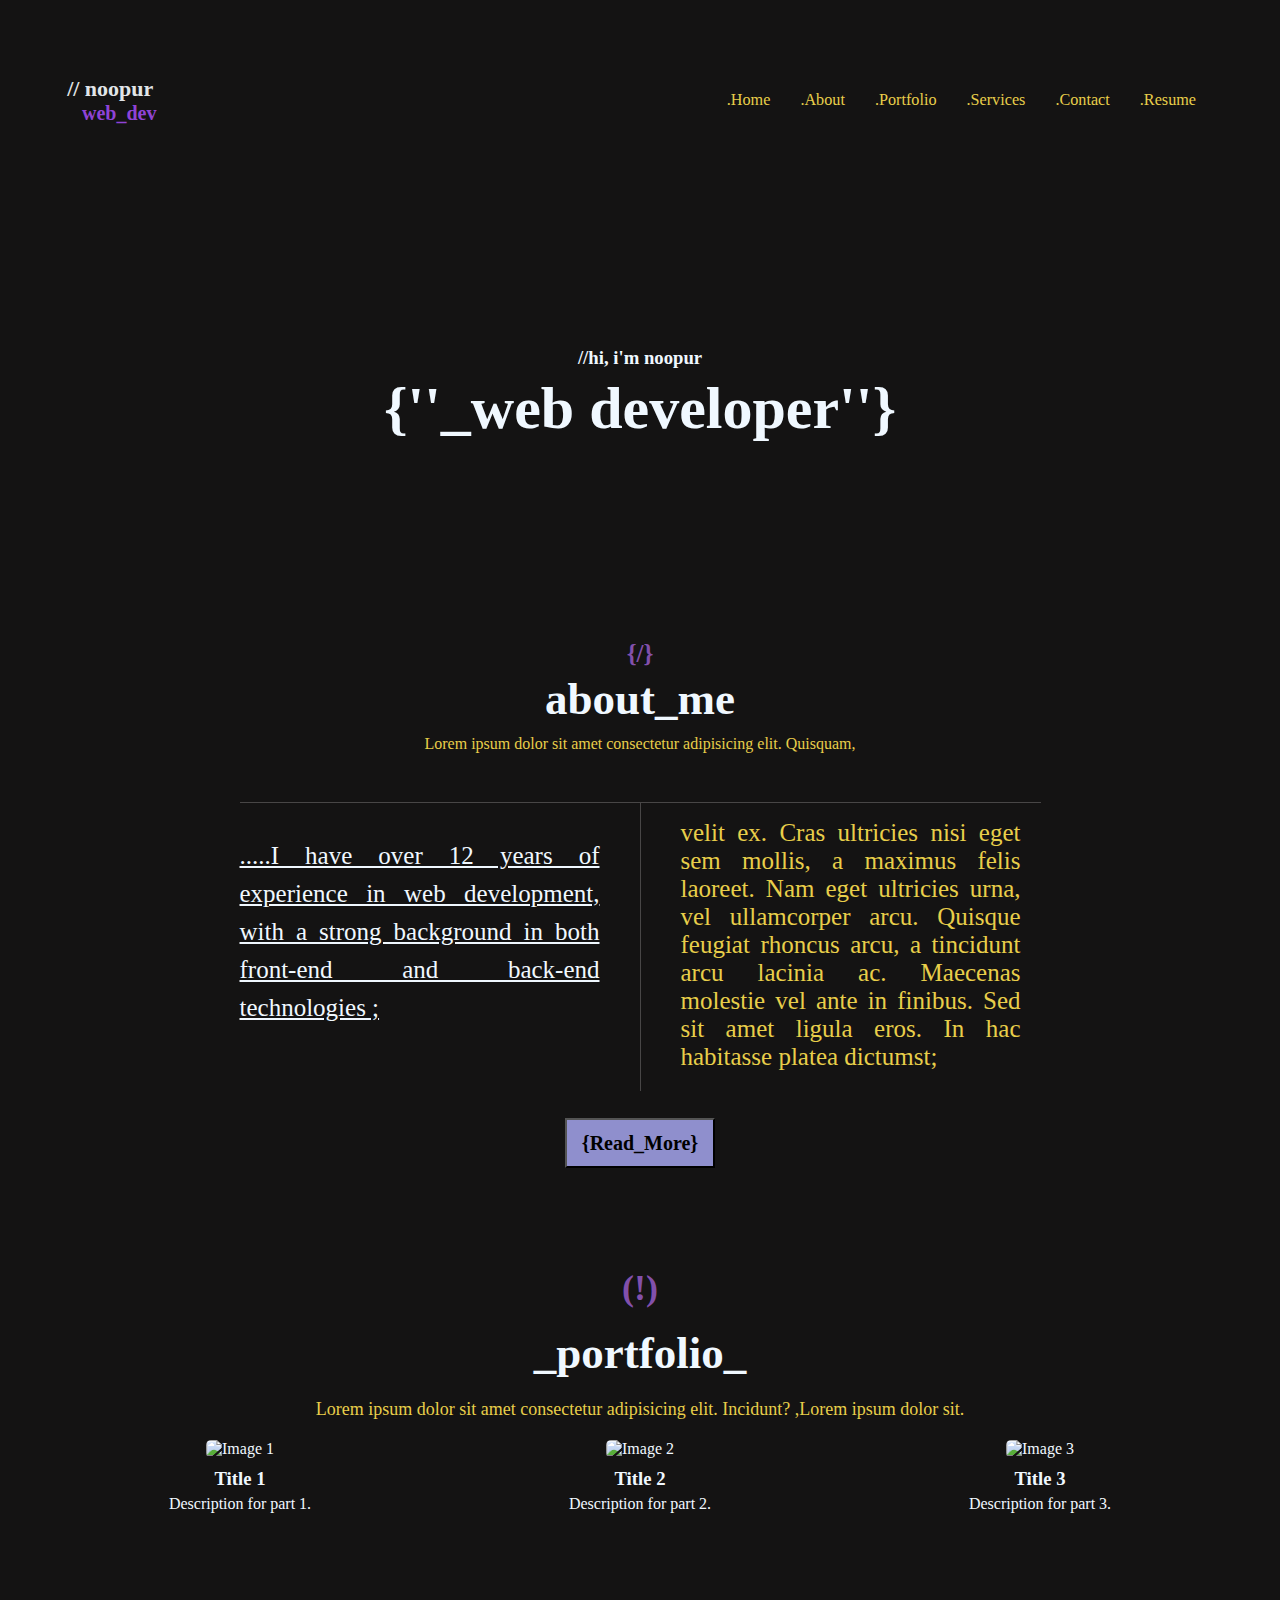
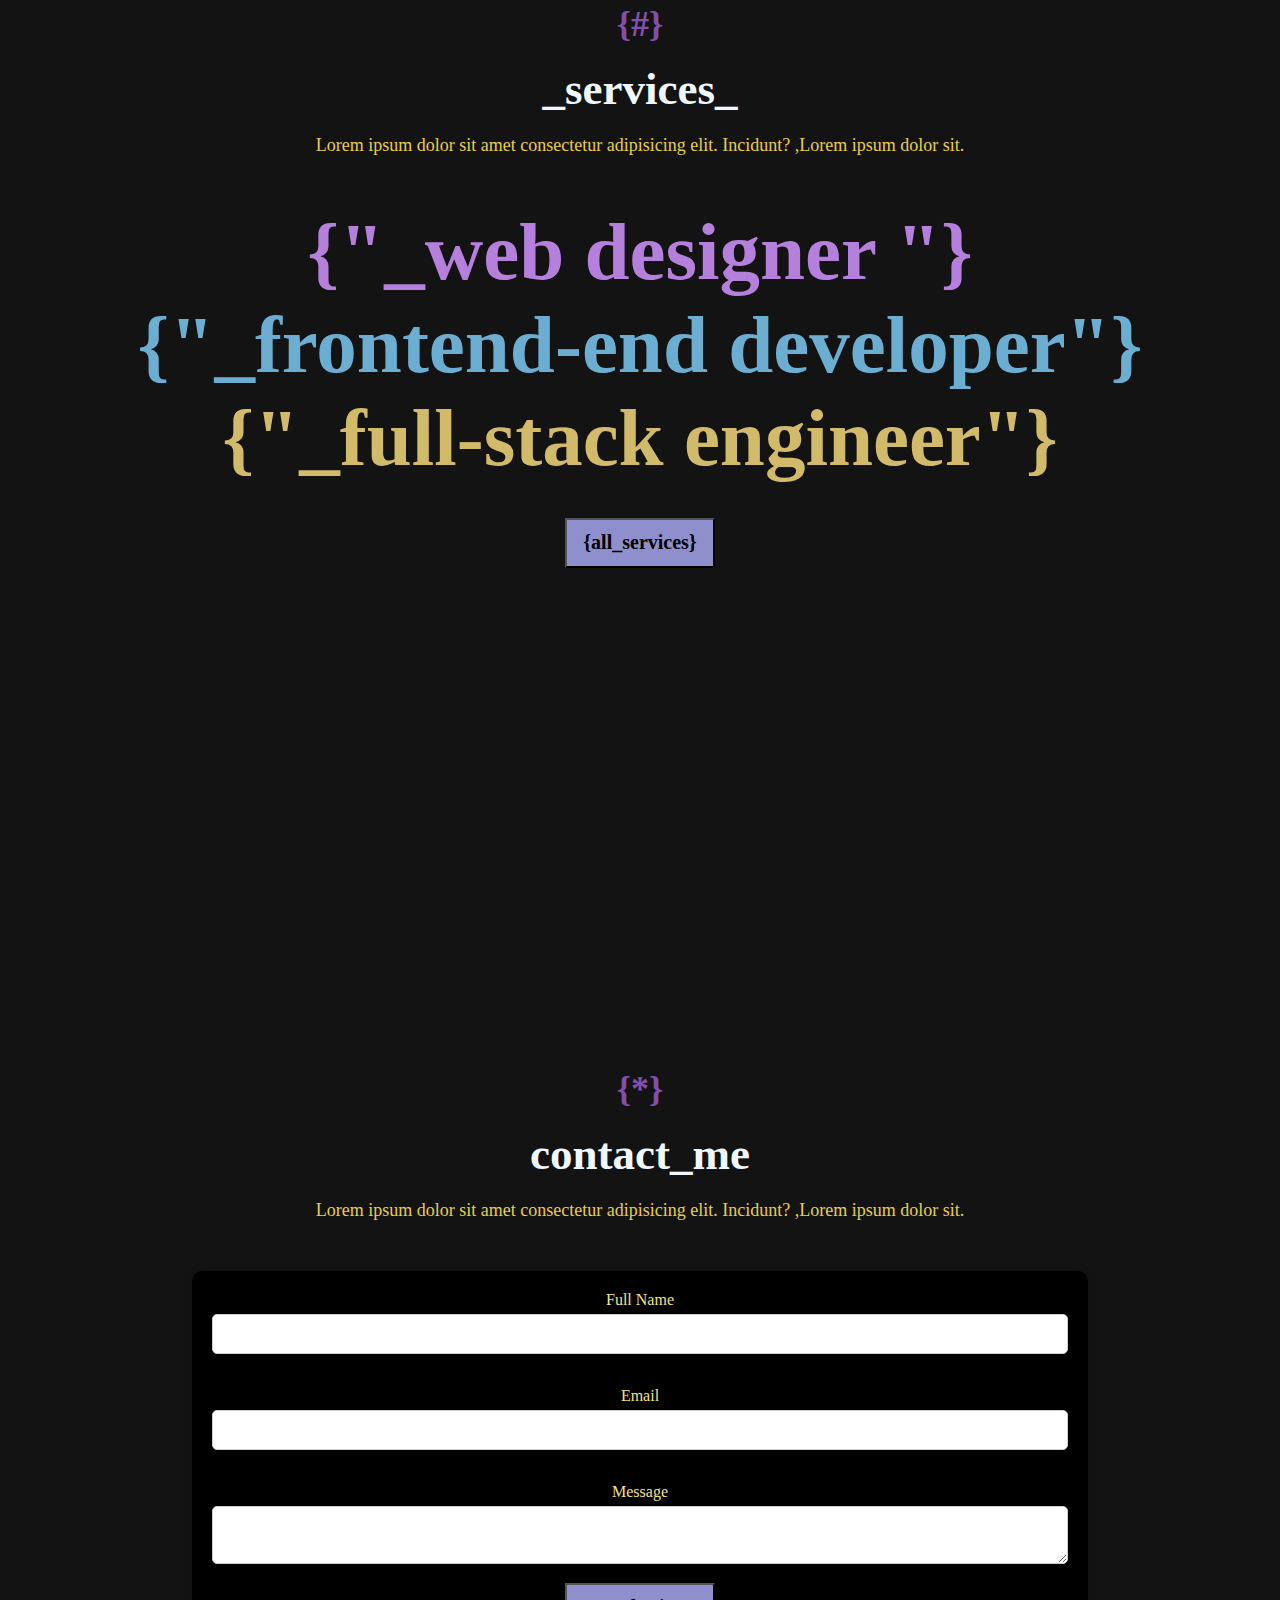
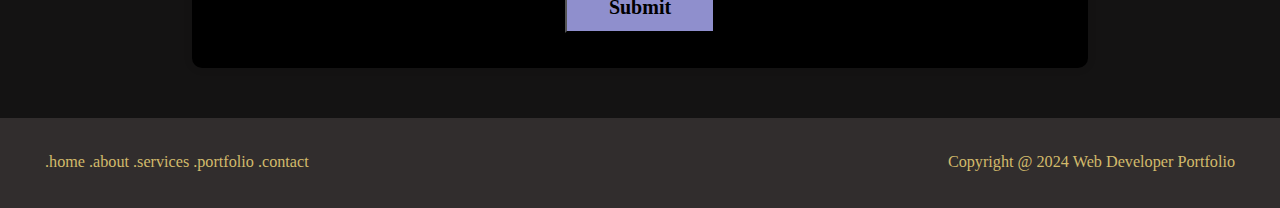
==== index.html @ aefa7e06 "first commit" ====
<!DOCTYPE html>
<html lang="en">
<head>
    <meta charset="UTF-8">
    <meta name="viewport" content="width=device-width, initial-scale=1.0">
    <title>Document</title>
    <link rel="stylesheet" href="style.css">
    <link rel="stylesheet" href="https://cdnjs.cloudflare.com/ajax/libs/font-awesome/6.6.0/css/all.min.css" integrity="sha512-Kc323vGBEqzTmouAECnVceyQqyqdsSiqLQISBL29aUW4U/M7pSPA/gEUZQqv1cwx4OnYxTxve5UMg5GT6L4JJg==" crossorigin="anonymous" referrerpolicy="no-referrer" />
</head>
<body>
    <div id="main">
      <header id="header">
            <nav class="navbar">
                <div class="logo">
                    <h3>
                        <a href="#">// noopur</a>
                    </h3 >
                         <h5 >web_dev</h5>
                </div>
                <ul class="nav-links">
                    <li><a href="#head">.home</a></li>
                    <li><a href="about.html">.about</a></li>
                    <li><a href="portfolio.html">.portfolio</a></li>
                    <li><a href="services.html">.services</a></li>
                    <li><a href="contact.html">.contact</a></li>
                    <li><a href="resume.html">.resume</a></li>
                </ul>
                <div class="hamburger" onclick="toggleMenu()">
                    <i class="fas fa-bars"></i>
                </div>

            </nav>
        </header>


        <section id="head" >
            <div id="heading">
                <h3>//hi, i'm noopur</h3>
                <h1>{''_web developer''}</h1>
           
        
        </section>

        <section id="about">
            <div id="content">
                <h3>{/}</h3>
                <h2>  about_me </h2>
                    <p>Lorem ipsum dolor sit amet consectetur adipisicing elit. Quisquam, </p>
            </div>
        </section>
        
        <section class="para" >
            <div class="acontainer">
                <div class="cont">
                 <div id="rcontent">
                   <p style="font-size: 25px; text-align: justify;">  <u>.....I have over 12 years of experience in  web development, with a strong  background in both front-end and back-end technologies ;</u></p>
     <br> <br>
                 </div>     
                </div>
                <div class="cont" style="border-right: none;">
                 <div class="lcontent">
                   <p style="font-size: 25px; text-align: justify;">  velit ex. Cras ultricies nisi eget sem mollis, a maximus felis laoreet. Nam eget ultricies urna, vel ullamcorper arcu. Quisque feugiat rhoncus arcu, a tincidunt arcu lacinia ac. Maecenas molestie vel ante in finibus. Sed sit amet ligula eros. In hac habitasse platea dictumst;</p>
                 </div>
               </div>
               </div>
               <div id="btn">
                <button><a href="resume.html">{Read_More}</a></button>
               </div>
        </section>


        <section class="portfolio" id="portfolio">
            <div class="pmain">
                <h3>(!)</h3>
                <h2>_portfolio_</h2>
                <p>Lorem ipsum dolor sit amet consectetur adipisicing elit. Incidunt? ,Lorem ipsum dolor sit.</p>
            </div>
        </section>

        <div class="ludo-section">
            <div class="ludo-part">
                <img src="https://images.pexels.com/photos/5710157/pexels-photo-5710157.jpeg?auto=compress&cs=tinysrgb&w=400"alt="Image 1">
                <h3>Title 1 <a href="#"></a><i class="fa-solid fa-arrow-up-right-from-square"></i></h3>
                <p>Description for part 1.</p>
            </div>
            <div class="ludo-part">
                <img src="https://images.pexels.com/photos/5710157/pexels-photo-5710157.jpeg?auto=compress&cs=tinysrgb&w=400" alt="Image 2">
                <h3>Title 2</h3>
                <p>Description for part 2.</p>
            </div>
            <div class="ludo-part">
                <img src="https://images.pexels.com/photos/5710157/pexels-photo-5710157.jpeg?auto=compress&cs=tinysrgb&w=400" alt="Image 3">
                <h3>Title 3</h3>
                <p>Description for part 3.</p>
            </div>
        </div>

        <section class="portfolio" id="services">
            <div class="pmain">
                <h3>{#}</h3>
                <h2>_services_</h2>
                <p>Lorem ipsum dolor sit amet consectetur adipisicing elit. Incidunt? ,Lorem ipsum dolor sit.</p>
            </div>
        </section>

        <section class="tag">
            <h1 class="one">   {"_web designer "} </h1>
            <h1 class="two">{"_frontend-end developer"}</h1>
            <h1 class="third">{"_full-stack engineer"}</h1>
            <div id="btn">
                <button><a href="services.html">{all_services}</a></button>
               </div>
        </section>

        <section class="images">
           
        </section>
        
        <section class="portfolio">
            <div class="pmain">
                <h3>{*}</h3>
                <h2>contact_me</h2>
                <p>Lorem ipsum dolor sit amet consectetur adipisicing elit. Incidunt? ,Lorem ipsum dolor sit.</p>
            </div>
        </section>

        <section class="contactme" id="contact">
        <form action="">
            <div class="form-group">
            <label for="name">Full Name</label>
            <input type="text" name="name" id="name" required>
            </div>
            <br>

            <div class="form-group">
            <label for="name">Email</label>
            <input type="text" name="name" id="name" required>
            </div>
            <br>
            <div class="form-group">
            <label for="name">Message</label>
            <textarea name="Message" id="Message" required></textarea>
            </div>

            <div class="form-group">
                <button type="submit"> Submit</button>
            </div>

        </form>
        </section>

<footer class="footer">
   <div class="link"> 
    <a href="index.html">.home</a>
    <a href="index.html">.about</a>
    <a href="index.html">.services</a>
    <a href="index.html">.portfolio</a>
    <a href="index.html">.contact</a>

</div>
      
    <div class="social">
    <a href="#"><i class="fa-brands fa-instagram"></i></a>
    <a href="#"><i class="fa-brands fa-twitter"></i></a>
    <a href="#"><i class="fa-brands fa-facebook"></i></a>
    </div>

    <p>Copyright @ 2024 Web Developer Portfolio</p>
</footer>
    </div>
    <script>
        function toggleMenu() {
            const menu = document.querySelector('.nav-links');
            menu.classList.toggle('active');
        }
    </script>
</body>
</html>
---- style.css ----
@import url('https://fonts.googleapis.com/css2?family=Baskervville+SC&family=Bodoni+Moda+SC:ital,opsz,wght@0,6..96,400..900;1,6..96,400..900&display=swap');

*{
    padding: 0;
    margin: 0;
    box-sizing: border-box;
    font-family: 'Times New Roman', Times, serif;
    text-align: center;
}
html, body{
    scroll-behavior: smooth;
    width: 100%;
    height: 100vh;
    background-color: #141313;
    color: aliceblue;
}



#main{
width: 100%;
height: 100vh;
}

#header{
    width: 100%;
    height: 90px;
    background-color: #141313;
    display: flex;
    align-items: center;
    justify-content: center;
    padding-top: 100px;
}

.navbar{
    display: flex;
    align-items: center;
    justify-content: space-between;
    width: 90%;
}

.logo h3{
    margin: 0;
}

.logo h3 a{
    font-size :22px;
    text-decoration: none;
    color: rgb(225, 229, 232);
}

.logo h5{
    font-size :20px;
    margin-left: 2vh;
    color: rgb(143, 67, 214);
}




.navbar ul {
    display: flex;  
    list-style-type: none;
}

.navbar ul li a{
    color: rgb(232, 206, 74);
    text-decoration: none;
    font-size: 1.8vh;
    font-weight: 500;
    text-transform: capitalize;
    padding:0 10px  ;
    position: relative;
    gap: 40px;
    margin-right: 10px ;
    cursor: pointer;
}

.navbar ul li a:hover{
    color: rgb(198, 171, 222);
}

.navbar ul li a::after{
    content: ' ';
    position: absolute;
    background-color: rgb(222, 183, 244);
    left: 0;
    width: 0;
    height: 1px;
    bottom: -10px ;
    transition: .3s;
}

.navbar ul li a:hover::after{
    width: 100%;
}

.hamburger {
    display: none;
    cursor: pointer;
}

.hamburger i {
    color: rgb(232, 206, 74);
    font-size: 25px;
}

@media (max-width:768px) {
    
    .nav-links {
        display: flex;
        justify-content: center; 
        flex-direction: column;
        width: 100%;
    }

    .nav-links.active {
        display: flex;
        position: absolute;
        top: 20%;
        /* transform: translateY(50%); */
    }

    .nav-links li {
        margin-right: 0;
        width: 100%;
        text-align: center;
    }

    .nav-links li a {
        padding: 10px 0;
        font-size: 2vh;
    }

    .hamburger {
        display: block;
    }

   
}
 



#head{
    display: flex;
    justify-content: center;
    align-items: center;
    margin-top: 10vh;
    width: 100%;
    height: 400px;
    text-align: center;
    background-size: cover;
    background-position: center center;
    background-attachment: fixed;
    background-image: url(https://images.pexels.com/photos/247791/pexels-photo-247791.png?auto=compress&cs=tinysrgb&w=400);
}



#heading h1{
 
    font-size: 60px;
    font-weight: 800;

}

@media (max-width:1024px) {
    #head h1{
        text-align: center;
        font-size: 40px;
    }
}



#about #content{
    padding: 40px;
    text-align: center;
}

#content h2{
    font-size: 45px;
    font-weight: 800;
}
#content h3{
    font-size: 25px;
    color: rgb(130, 80, 171);
}
#content p{
    font-size: 16px;
    margin-top: 10px;
     color: rgb(232, 206, 74);
     text-align: center;
}


@media (max-width:768px) {
    
#content h2{
    margin-top: 10px;
    font-size: 30px;
}
#content h3{
    font-size: 20px;
    color: rgb(130, 80, 171);
}
#content p{
    font-size: 16px;
    margin-top: 10px;
     color: rgb(232, 206, 74);
     text-align: center;
}
}

.para{
    color: aliceblue;
    width: 100%;
    padding: 1vh 10vh;
}

.acontainer{
    display: flex;
    justify-content: center;
    font-size: 18px;
    margin-left: 100px;
    margin-right: 100px;
}
.cont{
    display: flex;
    align-items: center;
    min-height: 200px;
    border-top: 1px solid rgb(72, 70, 70);
    border-right: 1px solid rgb(72, 70, 70);
   padding-bottom: 20px;
}

.acontainer #rcontent {
    min-height: 200px;
    padding-top: 30px;
    padding-right: 40px;
    max-width: 400px;
    /* border-right: 1px solid rgb(72, 70, 70); */
}

.acontainer #rcontent p{
    font-family: "Bodoni Moda SC", serif;
    font-weight: 400;
    font-style: normal;
}

.acontainer .lcontent{
    padding-left: 40px;
    padding-right: 20px;
    padding-top: 16px;
    max-width: 400px;

}

.acontainer .lcontent p{
   font-size: 14px;
   color: rgb(232, 206, 74);
}

button{
    width: 150px;
    height: 50px;
    background-color: rgb(143, 143, 205);
    color: #000;
    font-size: 20px;
    font-weight: 800;
}
 
#btn{
    margin-top: 3vh;
     text-align: center;
}

button a{
    text-decoration: none;
color: #000;}


@media (max-width:1024px) {
    .para{
        color: aliceblue;
        width: 100%;
        padding: 0%;
    }

    .acontainer{
        display: inline-block;
}
.cont{
    padding-bottom: 0%;
    border-top: none;
    min-height:0%;
    border-right: none;
}
.acontainer #rcontent{
    padding: 0%;
    border-right: none;
    min-height:0%;
    align-items: center;
}
 
.acontainer #rcontent p{
    font-family: "Bodoni Moda SC", serif;
    font-weight: 400;
    font-style: normal;
    font-size: 10px;
}



.acontainer .lcontent{
padding: 0%;
}
}

.portfolio{
    width:100% ;
}

.pmain{
    margin-top: 10vh;
    text-align: center;
}


.pmain h3{
    font-size: 4vh;
    color: rgb(130, 80, 171);
}

.pmain h2{
    margin-top:2vh;
    font-size:45px;
    font-weight: 800;
}

.pmain p{
    font-size: 2vh;
    margin: 20px 0;
     color: rgb(232, 206, 74);
     text-align: center;
}

.para a{
    text-decoration: none;
    color: #000;
}

.item{
    display: grid;
    grid-template-columns:500px 500px 500px  ;
    grid-gap: 1vh;
    padding: 50px;
    width: 25%;
    height: 30vh;
    text-align: center;
}

.elem{
    margin-top: 8vh;
    margin-left: 10vh;
}

.elem img{
    width: 400px;
    height: 300px;

}

.elem h3{
    margin-top: 20px;
}
.elem p{
    margin-top: 10px;
    color: rgb(232, 206, 74);
}

.ludo-section {
    display: grid;
    grid-template-columns: repeat(3, 1fr);
    gap: 10px;
    width: 100%;
    margin-top: 20px;
    padding: 0 5vh;
}

.ludo-part {
    display: flex;
    flex-direction: column;
    /* justify-content: center; */
    align-items: center;
    /* border: 1px solid #ccc; */
    border-radius: 5px;
    text-align: center;


}

.ludo-part img {
    max-width: 100%;
    border-radius: 5px;
}



h3 {
    margin: 10px 0 5px;
}
 i:hover {
  color: blue;
}

p {
    margin: 0;
}

@media (max-width: 540px) {
    .ludo-section {
        grid-template-columns: 1fr;
    }
}

.tag{
    font-size: 4.5vh;
    text-align: center;
    margin-top: 50px;
}

.tag .one{
    margin-top: 10px;
    color: rgb(180, 128, 220);
}

.tag .two{
    color: rgb(107, 174, 210);
}


.tag .third{
    color: rgb(210, 186, 107);
}


.images{
    margin-top: 50px;
    padding: 20vh;
    width: 100%;
    height: 15vh;
    text-align: center;
    background-size: cover;
    background-position: center center;
    background-attachment: fixed;
    background-image: url(https://images.pexels.com/photos/3183197/pexels-photo-3183197.jpeg?auto=compress&cs=tinysrgb&w=600);
}

.contactme {
    max-width: 70vw;
    margin: 50px auto;
    padding: 20px;
    background-color: #000000;
    border-radius: 10px;
    box-shadow: 0 0 10px rgba(0, 0, 0, 0.1);
}

.form-group {
    margin-bottom: 15px;
}

.form-group label {
    display: block;
    margin-bottom: 5px;
    color: #f3e08a;
}

.form-group input,
.form-group textarea {
    width: 100%;
    padding: 10px;
    border: 1px solid #ccc;
    border-radius: 5px;
    font-size: 16px;
    color: #333;
}

.footer{
    width: 100%;
    height: 10vh;
    background-color: #312d2d;
    display: flex;
    justify-content: space-between;
    align-items: center;
    padding: 0 5vh;
    gap: 30px;
}

.footer .link a{
    font-size: 1.8vh;
    text-decoration: none;
    color: rgb(210, 186, 107);
}
.social {
    display: flex;
    font-size: 25px;
    gap: 20px;
}
  

.social a{
    text-decoration: none;
    color: rgb(164, 121, 223);
   
}

.footer p{
    font-size: 1.8vh;
    color: rgb(210, 186, 107);
}


#main-heading{
    width: 100%;  
}


#main-heading h2{
    margin-top: 10vh;
    text-align: center;
    font-size: 6vh;
}

#main-heading h3{
    font-size: 3vh;
    text-align: center;
    padding: 2vw 10vw;
    padding-left: 28vw;
    padding-right: 28vw;
    width: 100%;
    color: rgb(210, 186, 107);
}

#main-heading p{
    font-size: 1.7vh;
    text-align: center;
    padding: 0 10vw;
    padding-left: 30vw;
    padding-right: 30vw;
}

#headabout{
    padding: 20vh;
    margin-top: 10vh;
    width: 100%;
    text-align: center;
    background-size: cover;
    background-position: center center;
    background-attachment: fixed;;
    background-image: url(https://images.pexels.com/photos/4348401/pexels-photo-4348401.jpeg?auto=compress&cs=tinysrgb&w=600);
}


.contentabout{
  width: 100%;
}



.containleft{
    margin-top: 70px;
}

.containleft h3{
    color: rgb(160, 103, 236);
    font-size: 2.5vh;
}

.containleft h4{
    margin-top: 20px;
    font-size: 2vh;
}

.containleft p{
    margin-top: 20px;
    font-size: 1.8vh;
}

.aboutcontainer h2{
    font-size: 8vw;
    text-align: center;
    padding: 5vw 5vw;
}
.containabout{
    display: flex;
    justify-content:center;
    gap: 10vw;
    border-top: 1px solid rgb(62, 62, 62);
    margin-top: 20px;
}
#aboutleft{
    margin-top: 50px;
}


/* contain right */

#aboutright{
    margin-top: 50px;
}

.containright{
    margin-top: 70px;   
}

.containright h3{
    color: rgb(160, 103, 236);
    font-size: 2.5vh;
    }
    
    .containright h4{
        margin-top: 20px;
        font-size: 2vh;
    }
    
    .containright p{
        margin-top: 20px;
        font-size: 1.8vh;
    }
    
.headaboutimg{
    margin-top: 70px;
    text-align: center;
    padding: 20vh;
    background-size:cover;
    background-position: center;
    background-attachment: fixed;
    background-image: url(https://images.unsplash.com/photo-1499673610122-01c7122c5dcb?w=500&auto=format&fit=crop&q=60&ixlib=rb-4.0.3&ixid=M3wxMjA3fDB8MHxzZWFyY2h8MTR8fGNvZGluZ3xlbnwwfHwwfHx8MA%3D%3D);
}





/* services */

.main_service{
    width: 100%;
}

.main_service h2{
    font-size: 8vh;
    text-align: center;
    margin-top: 8vw;

}

.main_service p{
padding: 0 15vw;
    margin-top: 3vw ;
    text-align: center;
    font-size: 1.5vw;
    color: rgb(210, 186, 107);

}

 
.servicedata{
    display: grid;
    grid-template-columns: repeat(3,1fr);
    padding: 2vw 10vw;
    text-align: center;
    gap: 20px;
    border-top: 1px solid rgb(66, 64, 64); 
}

#service_data{
    margin-top: 50px;
}

.servicedata h2{
    padding-top: 30px;
    font-size: 4vh;
}

.servicedata h3{
    color: #d283fc;
    padding-bottom: 60px;
    font-size: 2vh;
    margin-top: 50px;
    }

.servicedata p{
    display: flex;
    align-items: center;
    font-size: 1.5vh;
    max-width: 40vh;
    color: rgb(210, 186, 107);

}

#resume{
    text-align: center;
}

 .r-content h2{
    margin-top: 10vh;
 font-size: 8vh;
}

.r-content p{
    font-size: 1.8vh;
    padding:0 30%;
    margin-top: 20px;
}

.crousal{
    margin-top: 50px;
}


/* Slideshow container */
.slideshow-container {
  max-width:2000px;
  position: relative;
  margin: auto;
}
 

.mySlides {
  display: none; 
}



/* Next & previous buttons */
.prev, .next {
  cursor: pointer;
  position: absolute;
  top: 50%;
  width: auto;
  margin-top: -22px;
  margin-left: 20px;
  padding: 20px;
  color: white;
  font-weight: bold;
  font-size: 18px;
  transition: 0.6s ease;
  border-radius: 0 3px 3px 0;
  user-select: none;
}

/* Position the "next button" to the right */
.next {
    margin-right: 20px;
    right: 0;
    border-radius: 3px 0 0 3px;
}

/* On hover, add a black background color with a little bit see-through */
.prev:hover, .next:hover {
  background-color: rgba(0,0,0,0.8);
}

/* Caption text */
.text {
  color: #f2f2f2;
  font-size: 15px;
  padding: 8px 12px;
  position: absolute;
  bottom: 8px;
  width: 100%;
  text-align: center;
}

/* Number text (1/3 etc) */
.numbertext {
    display: flex;
  color: #f2f2f2;
  font-size: 12px;
  padding: 8px 12px;
  position: absolute;
  top: 0;
}

/* The dots/bullets/indicators */
.dot {
  cursor: pointer;
  height: 15px;
  width: 15px;
  margin: 0 2px;
  background-color: #bbb;
  border-radius: 50%;
  display: inline-block;
  transition: background-color 0.6s ease;
}

.active, .dot:hover {
  background-color: #717171;
}

/* Fading animation */
.fade {
  animation-name: fade;
  animation-duration: 1.5s;
}

@keyframes fade {
  from {opacity: .4}
  to {opacity: 1}
}

#resume-experience{
    margin-top: 4vh;
    text-align: center;
}

.r-experience h2{
    font-size: 8vh;
}

.r-experience  p{
    padding:0 30%;
    margin-top: 30px;
    font-size: 1.8vh;
}






.r_experiencecontent{
border-top: 1px solid rgb(64, 62, 62);
  margin-top: 50px;
  padding: 0 5vw;
}
 .eresume_group{
  display: flex;
  grid-template-columns: repeat(3, 1fr);
 }
 .r-box{
    display: flex;
    align-items: center;
 }

 .e-group{
  border-right: 1px solid  rgb(64, 62, 62);
  padding: 50px;
 }

 .rbig h3{
    margin-right: 100px;
    font-size: 7vh;
    color: rgb(94, 41, 185);
 }

 .rsmall {
 padding: 5vh;
 }

 .rsmall h4{
    font-size: 2vh;
 }

 .rsmall p{
    color: rgb(199, 201, 106);
    margin-top: 10px;
    max-width: 1000px;
    font-size: 1.5vh;
 }








 .r_skills{
padding: 2vw 10vw;
 }


 .sresume{
    display: flex;
     justify-content: space-between;
    border-top: 1px solid rgb(64, 62, 62) ;
    border-bottom: 1px solid rgb(64, 62, 62) ;
    padding: 50px
 }

 .leftskills h3{
    color: rgb(94, 41, 185);
   font-size: 3vh;
 }

 .leftskills h4{
    margin-top: 20px;
    font-size: 2.5vh;
 }

 .leftskills p{
    margin-top: 20px;
    font-size: 2vh;
    color: rgb(199, 201, 106);
 }

 .rightskills  h3{
    color: rgb(94, 41, 185);
    font-size: 3vh;
  }
 
  .rightskills h4{
    margin-top: 20px;
     font-size: 2.5vh;
  }
 
  .rightskills  p{
    margin-top: 20px;
     font-size: 2vh;
     color: rgb(199, 201, 106);
  }


  .pheader {
    text-align: center;
    margin-top: 10vh;
    
  }

  .pheader h2{
    font-size: 8vh;
    color: #8142ca;
  }
  .pheader p{
    margin-top: 3vh;
    padding: 0 30%;
    color: rgb(199, 201, 106);
    font-size: 1.8vh;
  }

.pl-img{
    margin-top: 5vw;
    display: flex;
    justify-content: space-evenly;
    padding: 3vh 5vw;
    opacity: .80;


}

.pimages img{
    width: 600px;
height: 400px;
}

.p_main p{
    text-align: center;

}

.pimages p{
    color: rgb(241, 225, 76);
    font-size: 1.5vw;
    margin-top:10px ;
}

#pbtn{

    margin-top: 1vw;
}

#pbtn a {
text-decoration: none;
font-size:1.2vw;
background-color: rgb(137, 137, 200);
color: #000;
padding:  0 10px ;
}
#pbtn a i:hover{
color: #f7f7f8;
}
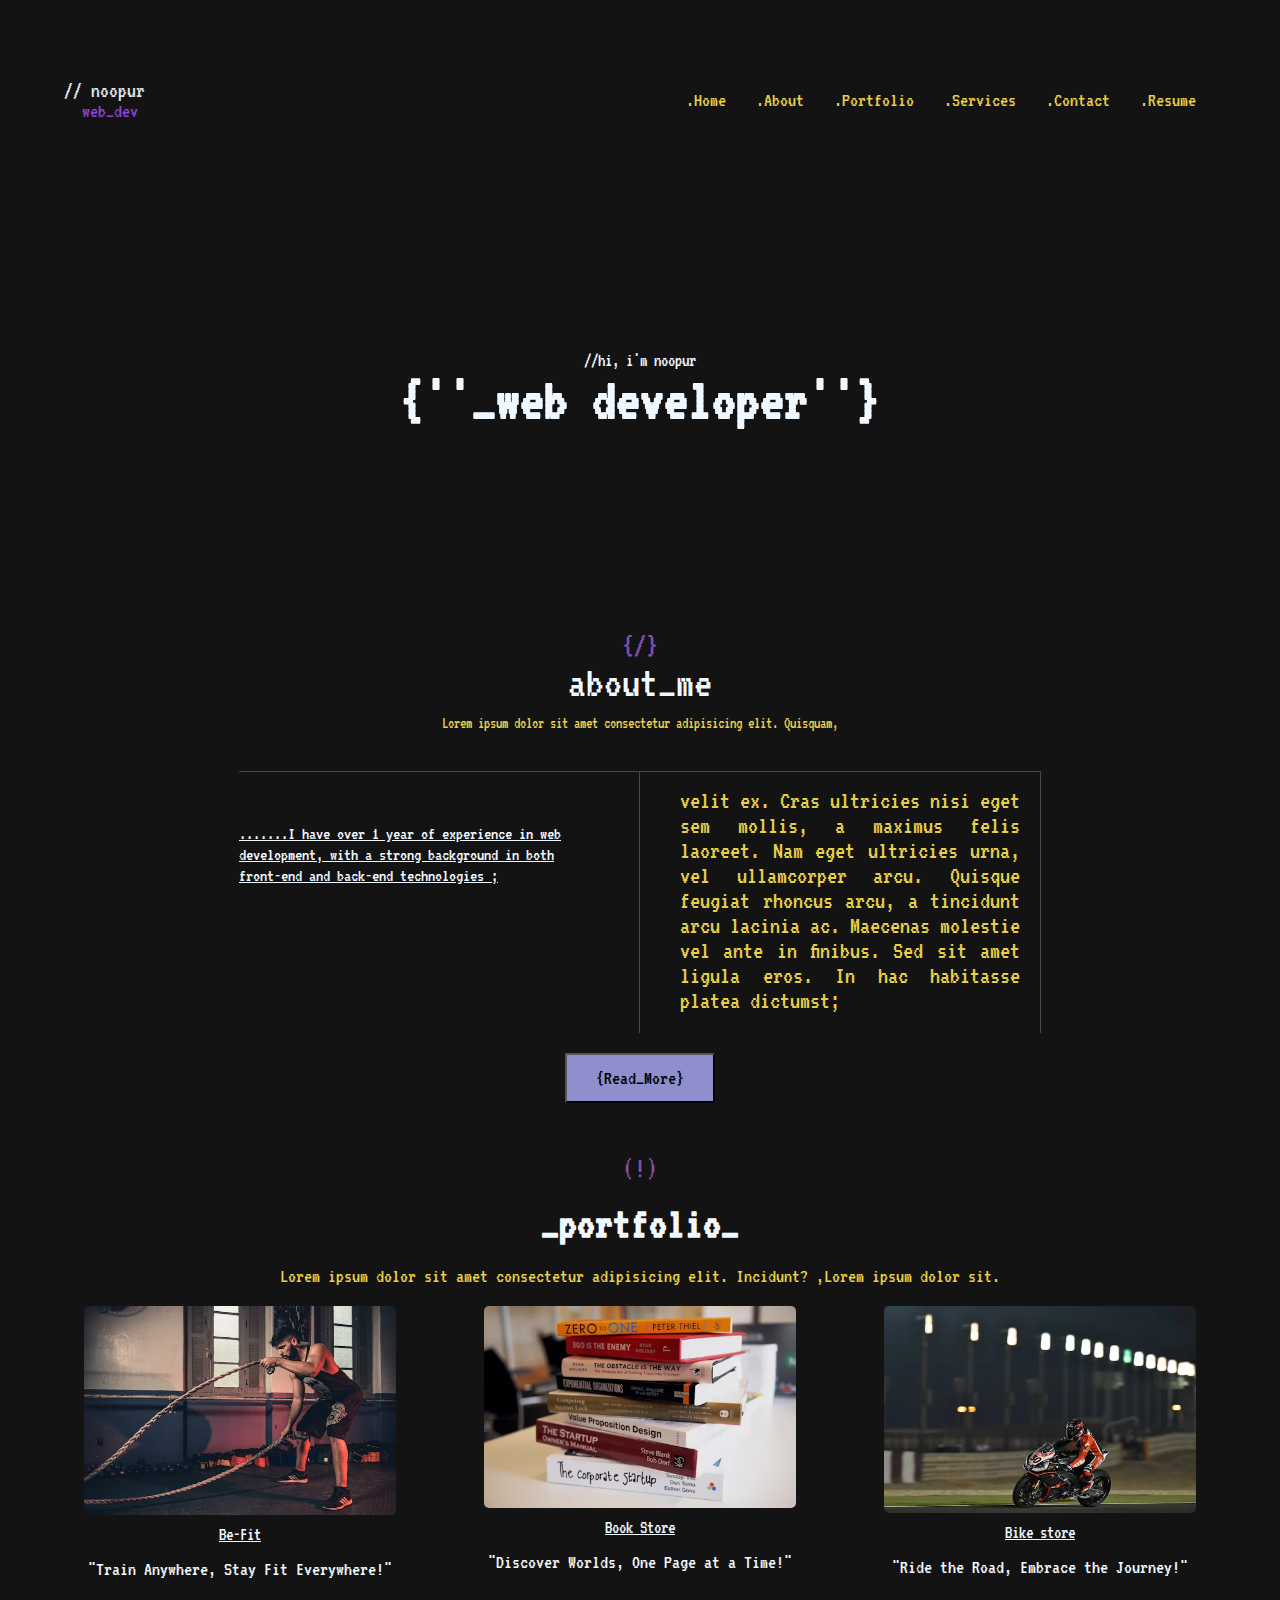
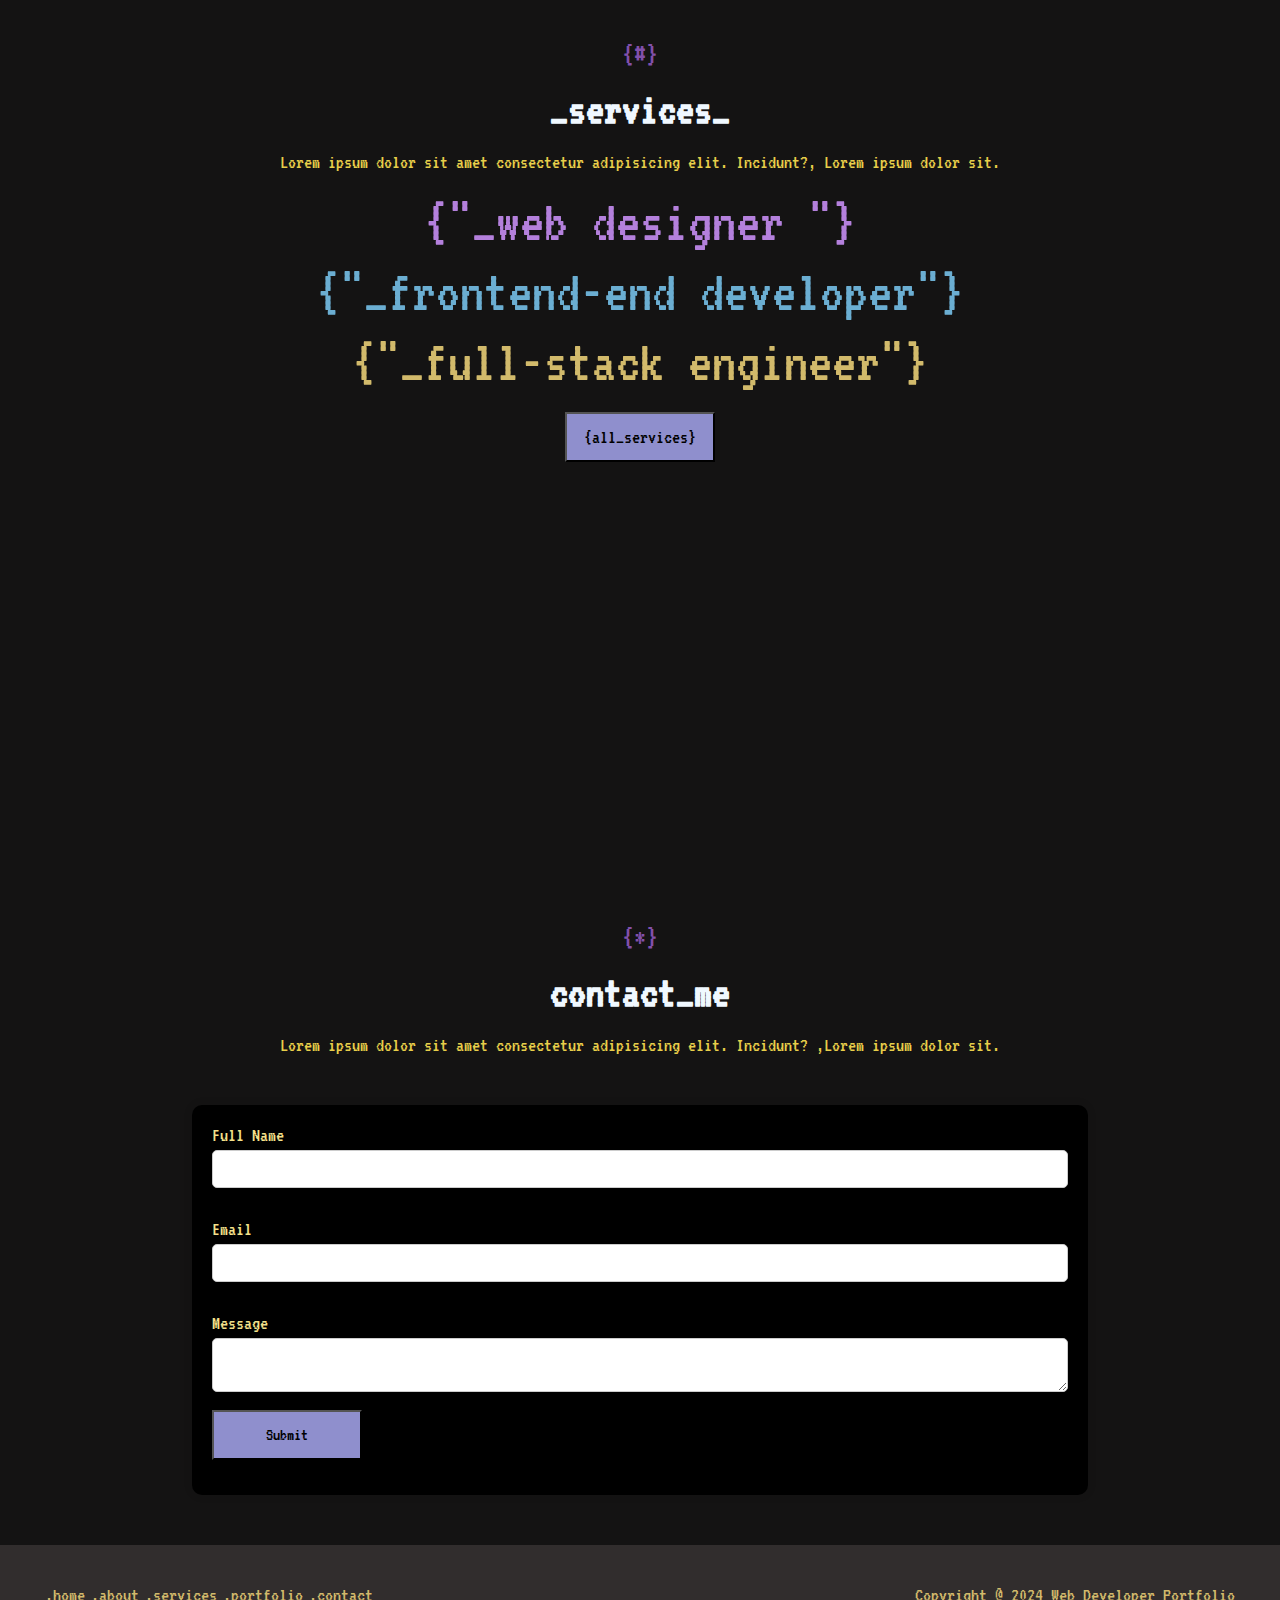
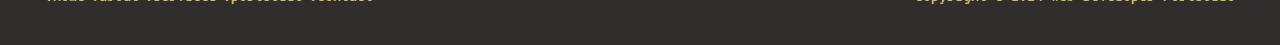
==== commit b8c7b8c7: "updation" ====
--- a/index.html
+++ b/index.html
@@ -3,7 +3,7 @@
 <head>
     <meta charset="UTF-8">
     <meta name="viewport" content="width=device-width, initial-scale=1.0">
-    <title>Document</title>
+    <title>Portfolio</title>
     <link rel="stylesheet" href="style.css">
     <link rel="stylesheet" href="https://cdnjs.cloudflare.com/ajax/libs/font-awesome/6.6.0/css/all.min.css" integrity="sha512-Kc323vGBEqzTmouAECnVceyQqyqdsSiqLQISBL29aUW4U/M7pSPA/gEUZQqv1cwx4OnYxTxve5UMg5GT6L4JJg==" crossorigin="anonymous" referrerpolicy="no-referrer" />
 </head>
@@ -18,20 +18,19 @@
                          <h5 >web_dev</h5>
                 </div>
                 <ul class="nav-links">
-                    <li><a href="#head">.home</a></li>
+                    <li><a href="index.html">.home</a></li>
                     <li><a href="about.html">.about</a></li>
                     <li><a href="portfolio.html">.portfolio</a></li>
                     <li><a href="services.html">.services</a></li>
                     <li><a href="contact.html">.contact</a></li>
                     <li><a href="resume.html">.resume</a></li>
                 </ul>
-                <div class="hamburger" onclick="toggleMenu()">
-                    <i class="fas fa-bars"></i>
-                </div>
-
+         <div>
+            <i class="fas fa-bars" id="menu-icon"></i>
+            <i class="fa-solid fa-x" id="close-icon"></i>
+         </div>
             </nav>
         </header>
-
 
         <section id="head" >
             <div id="heading">
@@ -53,13 +52,13 @@
             <div class="acontainer">
                 <div class="cont">
                  <div id="rcontent">
-                   <p style="font-size: 25px; text-align: justify;">  <u>.....I have over 12 years of experience in  web development, with a strong  background in both front-end and back-end technologies ;</u></p>
+                   <p>  <u>.......I have over 1 year of experience in  web development, with a strong  background in both front-end and back-end technologies ;</u></p>
      <br> <br>
                  </div>     
                 </div>
-                <div class="cont" style="border-right: none;">
+                <div class="cont">
                  <div class="lcontent">
-                   <p style="font-size: 25px; text-align: justify;">  velit ex. Cras ultricies nisi eget sem mollis, a maximus felis laoreet. Nam eget ultricies urna, vel ullamcorper arcu. Quisque feugiat rhoncus arcu, a tincidunt arcu lacinia ac. Maecenas molestie vel ante in finibus. Sed sit amet ligula eros. In hac habitasse platea dictumst;</p>
+                   <p>  velit ex. Cras ultricies nisi eget sem mollis, a maximus felis laoreet. Nam eget ultricies urna, vel ullamcorper arcu. Quisque feugiat rhoncus arcu, a tincidunt arcu lacinia ac. Maecenas molestie vel ante in finibus. Sed sit amet ligula eros. In hac habitasse platea dictumst;</p>
                  </div>
                </div>
                </div>
@@ -79,19 +78,19 @@
 
         <div class="ludo-section">
             <div class="ludo-part">
-                <img src="https://images.pexels.com/photos/5710157/pexels-photo-5710157.jpeg?auto=compress&cs=tinysrgb&w=400"alt="Image 1">
-                <h3>Title 1 <a href="#"></a><i class="fa-solid fa-arrow-up-right-from-square"></i></h3>
-                <p>Description for part 1.</p>
+                <img src="/img/be-fit website.jpeg"alt="Image 1">
+                <a href="https://be-fit-main-two.vercel.app/" style="color: aliceblue;">  <h3>Be-Fit <i class="fa-solid fa-arrow-up-right-from-square"></i></h3></a>
+                <p>"Train Anywhere, Stay Fit Everywhere!"</p>
             </div>
             <div class="ludo-part">
-                <img src="https://images.pexels.com/photos/5710157/pexels-photo-5710157.jpeg?auto=compress&cs=tinysrgb&w=400" alt="Image 2">
-                <h3>Title 2</h3>
-                <p>Description for part 2.</p>
+                <img src="/img/book website.jpeg" alt="Image 2">
+                <a href="#" style="color: aliceblue;">  <h3>Book Store <i class="fa-solid fa-arrow-up-right-from-square"></i></h3></a>
+                <p> "Discover Worlds, One Page at a Time!"</p>
             </div>
             <div class="ludo-part">
-                <img src="https://images.pexels.com/photos/5710157/pexels-photo-5710157.jpeg?auto=compress&cs=tinysrgb&w=400" alt="Image 3">
-                <h3>Title 3</h3>
-                <p>Description for part 3.</p>
+                <img src="/img/bike website.webp" alt="Image 3">
+                <a href="#" style="color: aliceblue;">  <h3>Bike store <i class="fa-solid fa-arrow-up-right-from-square"></i></h3></a>
+                <p>"Ride the Road, Embrace the Journey!"</p>
             </div>
         </div>
 
@@ -99,7 +98,7 @@
             <div class="pmain">
                 <h3>{#}</h3>
                 <h2>_services_</h2>
-                <p>Lorem ipsum dolor sit amet consectetur adipisicing elit. Incidunt? ,Lorem ipsum dolor sit.</p>
+                <p>Lorem ipsum dolor sit amet consectetur adipisicing elit. Incidunt?,  Lorem ipsum dolor sit.</p>
             </div>
         </section>
 
@@ -166,13 +165,10 @@
     </div>
 
     <p>Copyright @ 2024 Web Developer Portfolio</p>
+
 </footer>
+
     </div>
-    <script>
-        function toggleMenu() {
-            const menu = document.querySelector('.nav-links');
-            menu.classList.toggle('active');
-        }
-    </script>
+<script src="/script.js"></script>
 </body>
 </html>--- a/style.css
+++ b/style.css
@@ -1,742 +1,829 @@
-@import url('https://fonts.googleapis.com/css2?family=Baskervville+SC&family=Bodoni+Moda+SC:ital,opsz,wght@0,6..96,400..900;1,6..96,400..900&display=swap');
-
-*{
-    padding: 0;
-    margin: 0;
-    box-sizing: border-box;
-    font-family: 'Times New Roman', Times, serif;
+/* @import url("https://fonts.googleapis.com/css2?family=Baskervville+SC&family=Bodoni+Moda+SC:ital,opsz,wght@0,6..96,400..900;1,6..96,400..900&display=swap"); */
+@import url("https://fonts.googleapis.com/css2?family=VT323&display=swap");
+* {
+  padding: 0;
+  margin: 0;
+  box-sizing: border-box;
+  font-family: "VT323", monospace;
+  font-weight: 400;
+}
+html,
+body {
+  scroll-behavior: smooth;
+  width: 100%;
+  height: 100vh;
+  background-color: #141313;
+  color: aliceblue;
+}
+
+#main {
+  width: 100%;
+  height: 100vh;
+}
+
+#header {
+  width: 100%;
+  height: 90px;
+  background-color: #141313;
+  display: flex;
+  align-items: center;
+  justify-content: center;
+  padding-top: 100px;
+}
+
+.navbar {
+  display: flex;
+  align-items: center;
+  justify-content: space-between;
+  width: 90%;
+}
+
+.logo h3 {
+  margin: 0;
+}
+
+.logo h3 a {
+  font-size: 22px;
+  text-decoration: none;
+  color: rgb(225, 229, 232);
+}
+
+.logo h5 {
+  font-size: 20px;
+  margin-left: 2vh;
+  color: rgb(143, 67, 214);
+}
+
+.nav-links {
+  display: flex;
+  list-style-type: none;
+  margin-left: auto;
+}
+
+.nav-links li a {
+  color: rgb(232, 206, 74);
+  text-decoration: none;
+  font-size: 20px;
+  font-weight: 500;
+  text-transform: capitalize;
+  padding: 0 10px;
+  position: relative;
+  gap: 40px;
+  margin-right: 10px;
+  cursor: pointer;
+}
+
+.nav-links li a:hover {
+  color: rgb(198, 171, 222);
+}
+
+.nav-links li a::after {
+  content: "";
+  position: absolute;
+  background-color: rgb(222, 183, 244);
+  left: 0;
+  width: 0;
+  height: 1px;
+  bottom: -10px;
+  transition: 0.3s;
+}
+
+.nav-links li a:hover::after {
+  width: 100%;
+}
+
+#menu-icon {
+  display: none;
+}
+
+#close-icon {
+  display: none;
+}
+
+#menu-icon:hover,
+#close-icon:hover {
+  color: #8142ca;
+}
+
+@media (max-width: 768px) {
+  .nav-links {
+    display: none;
+    flex-direction: column;
+    justify-content: center;
+    position: absolute;
+    top: 150px;
+    left: 0;
+    width: 100%;
+    background-color: #000;
     text-align: center;
-}
-html, body{
-    scroll-behavior: smooth;
-    width: 100%;
-    height: 100vh;
-    background-color: #141313;
-    color: aliceblue;
-}
-
-
-
-#main{
-width: 100%;
-height: 100vh;
-}
-
-#header{
-    width: 100%;
-    height: 90px;
-    background-color: #141313;
-    display: flex;
-    align-items: center;
-    justify-content: center;
-    padding-top: 100px;
-}
-
-.navbar{
-    display: flex;
-    align-items: center;
-    justify-content: space-between;
-    width: 90%;
-}
-
-.logo h3{
-    margin: 0;
-}
-
-.logo h3 a{
-    font-size :22px;
-    text-decoration: none;
-    color: rgb(225, 229, 232);
-}
-
-.logo h5{
-    font-size :20px;
-    margin-left: 2vh;
-    color: rgb(143, 67, 214);
-}
-
-
-
-
-.navbar ul {
-    display: flex;  
-    list-style-type: none;
-}
-
-.navbar ul li a{
+    z-index: 2;
+  }
+
+  .navbar ul li {
+    padding: 30px;
+  }
+
+  .nav-links li a {
+    font-size: 20px;
+  }
+  #menu-icon {
+    display: block;
+    cursor: pointer;
     color: rgb(232, 206, 74);
-    text-decoration: none;
-    font-size: 1.8vh;
-    font-weight: 500;
-    text-transform: capitalize;
-    padding:0 10px  ;
-    position: relative;
-    gap: 40px;
-    margin-right: 10px ;
-    cursor: pointer;
-}
-
-.navbar ul li a:hover{
-    color: rgb(198, 171, 222);
-}
-
-.navbar ul li a::after{
-    content: ' ';
-    position: absolute;
-    background-color: rgb(222, 183, 244);
-    left: 0;
-    width: 0;
-    height: 1px;
-    bottom: -10px ;
-    transition: .3s;
-}
-
-.navbar ul li a:hover::after{
-    width: 100%;
-}
-
-.hamburger {
+    font-size: 25px;
+  }
+
+  #close-icon {
     display: none;
     cursor: pointer;
-}
-
-.hamburger i {
     color: rgb(232, 206, 74);
-    font-size: 25px;
-}
-
-@media (max-width:768px) {
-    
-    .nav-links {
-        display: flex;
-        justify-content: center; 
-        flex-direction: column;
-        width: 100%;
-    }
-
-    .nav-links.active {
-        display: flex;
-        position: absolute;
-        top: 20%;
-        /* transform: translateY(50%); */
-    }
-
-    .nav-links li {
-        margin-right: 0;
-        width: 100%;
-        text-align: center;
-    }
-
-    .nav-links li a {
-        padding: 10px 0;
-        font-size: 2vh;
-    }
-
-    .hamburger {
-        display: block;
-    }
-
-   
-}
- 
-
-
-
-#head{
-    display: flex;
-    justify-content: center;
-    align-items: center;
-    margin-top: 10vh;
-    width: 100%;
-    height: 400px;
+    font-size: 20px;
+  }
+
+  .logo h3 {
+    font-size: 20px;
+  }
+}
+
+#head {
+  display: flex;
+  justify-content: center;
+  align-items: center;
+  margin-top: 10vh;
+  width: 100%;
+  height: 400px;
+  text-align: center;
+  background-size: cover;
+  background-position: center center;
+  background-attachment: fixed;
+  background-image: url(https://images.pexels.com/photos/247791/pexels-photo-247791.png?auto=compress&cs=tinysrgb&w=400);
+}
+
+#heading h1 {
+  font-size: 60px;
+  font-weight: 800;
+}
+
+@media (max-width: 1024px) {
+  #head h1 {
     text-align: center;
-    background-size: cover;
-    background-position: center center;
-    background-attachment: fixed;
-    background-image: url(https://images.pexels.com/photos/247791/pexels-photo-247791.png?auto=compress&cs=tinysrgb&w=400);
-}
-
-
-
-#heading h1{
- 
-    font-size: 60px;
-    font-weight: 800;
-
-}
-
-@media (max-width:1024px) {
-    #head h1{
-        text-align: center;
-        font-size: 40px;
-    }
-}
-
-
-
-#about #content{
-    padding: 40px;
-    text-align: center;
-}
-
-#content h2{
-    font-size: 45px;
-    font-weight: 800;
-}
-#content h3{
+    font-size: 40px;
+  }
+}
+
+#about #content {
+  padding: 40px;
+  text-align: center;
+}
+
+#content h2 {
+  font-size: 45px;
+  font-weight: 300;
+}
+#content h3 {
+  font-size: 30px;
+  color: rgb(130, 80, 171);
+}
+#content p {
+  font-size: 16px;
+  margin-top: 10px;
+  color: rgb(232, 206, 74);
+  text-align: center;
+}
+
+@media (max-width: 1024px) {
+  #content h2 {
+    margin-top: 10px;
+    font-size: 30px;
+  }
+  #content h3 {
     font-size: 25px;
     color: rgb(130, 80, 171);
-}
-#content p{
+  }
+  #content p {
     font-size: 16px;
     margin-top: 10px;
-     color: rgb(232, 206, 74);
-     text-align: center;
-}
-
-
-@media (max-width:768px) {
-    
-#content h2{
-    margin-top: 10px;
-    font-size: 30px;
-}
-#content h3{
-    font-size: 20px;
-    color: rgb(130, 80, 171);
-}
-#content p{
-    font-size: 16px;
-    margin-top: 10px;
-     color: rgb(232, 206, 74);
-     text-align: center;
-}
-}
-
-.para{
+    color: rgb(232, 206, 74);
+    text-align: center;
+  }
+}
+
+.para {
+  color: aliceblue;
+  width: 100%;
+}
+
+.acontainer {
+  display: flex;
+  justify-content: center;
+  font-size: 18px;
+}
+.cont {
+  display: flex;
+  align-items: center;
+  min-height: 200px;
+  border-top: 1px solid rgb(72, 70, 70);
+  border-right: 1px solid rgb(72, 70, 70);
+  padding-bottom: 20px;
+}
+
+.acontainer #rcontent {
+  min-height: 200px;
+  padding-top: 30px;
+  padding-right: 40px;
+  max-width: 400px;
+}
+
+.acontainer #rcontent p {
+  font-family: "Bodoni Moda SC", serif;
+  font-weight: 400;
+  font-style: normal;
+}
+
+.acontainer .lcontent {
+  padding-left: 40px;
+  padding-right: 20px;
+  padding-top: 16px;
+  max-width: 400px;
+}
+
+.acontainer .lcontent p {
+  font-size: 25px;
+  text-align: justify;
+  color: rgb(232, 206, 74);
+}
+
+button {
+  width: 150px;
+  height: 50px;
+  background-color: rgb(143, 143, 205);
+  color: #000;
+  font-weight: 800;
+}
+
+#btn {
+  margin-top: 20px;
+  text-align: center;
+}
+
+button a {
+  font-size: 20px;
+  text-decoration: none;
+  color: #000;
+}
+
+@media screen and (max-width: 768px) {
+  .para {
+    max-width: 300px;
+  }
+  .acontainer {
+    display: flex;
+    flex-direction: column;
+    align-items: center;
+  }
+}
+
+@media (max-width: 1024px) {
+  .para {
     color: aliceblue;
     width: 100%;
-    padding: 1vh 10vh;
-}
-
-.acontainer{
+    padding: 0%;
+    margin: auto;
+  }
+
+  .acontainer {
     display: flex;
-    justify-content: center;
-    font-size: 18px;
-    margin-left: 100px;
-    margin-right: 100px;
-}
-.cont{
-    display: flex;
+    flex-direction: column;
     align-items: center;
-    min-height: 200px;
-    border-top: 1px solid rgb(72, 70, 70);
-    border-right: 1px solid rgb(72, 70, 70);
-   padding-bottom: 20px;
-}
-
-.acontainer #rcontent {
-    min-height: 200px;
-    padding-top: 30px;
-    padding-right: 40px;
-    max-width: 400px;
-    /* border-right: 1px solid rgb(72, 70, 70); */
-}
-
-.acontainer #rcontent p{
+  }
+  .cont {
+    padding-bottom: 0%;
+    border-top: none;
+    min-height: 0%;
+    border-right: none;
+  }
+  .acontainer #rcontent {
+    padding: 0%;
+    border-right: none;
+    min-height: 0%;
+  }
+
+  .acontainer #rcontent p {
     font-family: "Bodoni Moda SC", serif;
     font-weight: 400;
     font-style: normal;
-}
-
-.acontainer .lcontent{
-    padding-left: 40px;
-    padding-right: 20px;
-    padding-top: 16px;
+    text-align: justify;
+    font-size: 18px;
+  }
+
+  .acontainer .lcontent {
+    padding: 0%;
+  }
+
+  .acontainer .lcontent p {
+    font-size: 18px;
+  }
+  button {
+    height: 30px;
+    width: 120px;
+  }
+  button a {
+    font-size: 15px;
+  }
+}
+
+.portfolio {
+  width: 100%;
+}
+
+.pmain {
+  margin-top: 50px;
+  text-align: center;
+}
+
+.pmain h3 {
+  font-size: 30px;
+  color: rgb(130, 80, 171);
+}
+
+.pmain h2 {
+  margin-top: 2vh;
+  font-size: 45px;
+  font-weight: 800;
+}
+
+.pmain p {
+  font-size: 20px;
+  margin: 20px 0;
+  color: rgb(232, 206, 74);
+  text-align: center;
+}
+
+@media screen and (max-width: 1024px) {
+  .pmain h3 {
+    font-size: 25px;
+    color: rgb(130, 80, 171);
+  }
+  .pmain h2 {
+    margin-top: 10px;
+    font-size: 30px;
+    margin-bottom: 20px;
+  }
+  .pmain p {
+    font-size: 16px;
+    color: rgb(232, 206, 74);
+    display: flex;
+    justify-content: center;
     max-width: 400px;
-
-}
-
-.acontainer .lcontent p{
-   font-size: 14px;
-   color: rgb(232, 206, 74);
-}
-
-button{
-    width: 150px;
-    height: 50px;
-    background-color: rgb(143, 143, 205);
-    color: #000;
+    margin: auto;
+  }
+}
+
+@media screen and (max-width: 425px) {
+  .pmain p {
+    max-width: 300px;
+  }
+}
+
+.item {
+  display: grid;
+  grid-template-columns: 500px 500px 500px;
+  grid-gap: 1vh;
+  padding: 50px;
+  width: 25%;
+  height: 30vh;
+  text-align: center;
+}
+
+.elem {
+  margin-top: 8vh;
+  margin-left: 10vh;
+}
+
+.elem img {
+  width: 400px;
+  height: 300px;
+}
+
+.elem h3 {
+  margin-top: 20px;
+}
+.elem p {
+  margin-top: 10px;
+  color: rgb(232, 206, 74);
+}
+
+.ludo-section {
+  display: grid;
+  grid-template-columns: repeat(3, 1fr);
+  gap: 10px;
+  width: 100%;
+  margin-top: 20px;
+  padding: 0 5vh;
+}
+
+.ludo-part {
+  display: flex;
+  flex-direction: column;
+  align-items: center;
+  border-radius: 5px;
+  text-align: center;
+}
+
+.ludo-part img {
+  max-width: 80%;
+  border-radius: 5px;
+}
+
+.ludo-part h3 {
+  margin: 10px 0 5px;
+}
+
+.ludo-part p {
+  font-size: 20px;
+  margin: 10px;
+}
+
+@media (max-width: 540px) {
+  .ludo-section {
+    grid-template-columns: 1fr;
+  }
+}
+
+.tag {
+  font-size: 30px;
+  text-align: center;
+  margin-top: 20px;
+}
+
+.tag .one {
+  color: rgb(180, 128, 220);
+}
+
+.tag .two {
+  margin: 10px;
+  color: rgb(107, 174, 210);
+}
+
+.tag .third {
+  color: rgb(210, 186, 107);
+}
+
+@media screen and (max-width: 768px) {
+  .tag {
     font-size: 20px;
-    font-weight: 800;
-}
- 
-#btn{
-    margin-top: 3vh;
-     text-align: center;
-}
-
-button a{
-    text-decoration: none;
-color: #000;}
-
-
-@media (max-width:1024px) {
-    .para{
-        color: aliceblue;
-        width: 100%;
-        padding: 0%;
-    }
-
-    .acontainer{
-        display: inline-block;
-}
-.cont{
-    padding-bottom: 0%;
-    border-top: none;
-    min-height:0%;
-    border-right: none;
-}
-.acontainer #rcontent{
-    padding: 0%;
-    border-right: none;
-    min-height:0%;
-    align-items: center;
-}
- 
-.acontainer #rcontent p{
-    font-family: "Bodoni Moda SC", serif;
-    font-weight: 400;
-    font-style: normal;
-    font-size: 10px;
-}
-
-
-
-.acontainer .lcontent{
-padding: 0%;
-}
-}
-
-.portfolio{
-    width:100% ;
-}
-
-.pmain{
-    margin-top: 10vh;
-    text-align: center;
-}
-
-
-.pmain h3{
-    font-size: 4vh;
-    color: rgb(130, 80, 171);
-}
-
-.pmain h2{
-    margin-top:2vh;
-    font-size:45px;
-    font-weight: 800;
-}
-
-.pmain p{
-    font-size: 2vh;
-    margin: 20px 0;
-     color: rgb(232, 206, 74);
-     text-align: center;
-}
-
-.para a{
-    text-decoration: none;
-    color: #000;
-}
-
-.item{
-    display: grid;
-    grid-template-columns:500px 500px 500px  ;
-    grid-gap: 1vh;
-    padding: 50px;
-    width: 25%;
-    height: 30vh;
-    text-align: center;
-}
-
-.elem{
-    margin-top: 8vh;
-    margin-left: 10vh;
-}
-
-.elem img{
-    width: 400px;
-    height: 300px;
-
-}
-
-.elem h3{
-    margin-top: 20px;
-}
-.elem p{
-    margin-top: 10px;
-    color: rgb(232, 206, 74);
-}
-
-.ludo-section {
-    display: grid;
-    grid-template-columns: repeat(3, 1fr);
-    gap: 10px;
-    width: 100%;
-    margin-top: 20px;
-    padding: 0 5vh;
-}
-
-.ludo-part {
+  }
+}
+
+.images {
+  margin-top: 50px;
+  padding: 20vh;
+  width: 100%;
+  height: 15vh;
+  text-align: center;
+  background-size: cover;
+  background-position: center center;
+  background-attachment: fixed;
+  background-image: url(https://images.pexels.com/photos/3183197/pexels-photo-3183197.jpeg?auto=compress&cs=tinysrgb&w=600);
+}
+
+.contactme {
+  max-width: 70vw;
+  margin: 50px auto;
+  padding: 20px;
+  background-color: #000000;
+  border-radius: 10px;
+  box-shadow: 0 0 10px rgba(0, 0, 0, 0.1);
+}
+
+.form-group {
+  margin-bottom: 15px;
+}
+
+.form-group label {
+  display: block;
+  margin-bottom: 5px;
+  color: #f3e08a;
+  font-size: 20px;
+}
+
+.form-group input,
+.form-group textarea {
+  width: 100%;
+  padding: 10px;
+  border: 1px solid #ccc;
+  border-radius: 5px;
+  font-size: 16px;
+  color: #333;
+}
+
+.form-group button{
+  font-weight: 500;
+  font-size: large;
+}
+
+.footer {
+  width: 100%;
+  height: 100px;
+  background-color: #312d2d;
+  display: flex;
+  justify-content: space-between;
+  align-items: center;
+  padding: 0 5vh;
+  gap: 30px;
+}
+
+.footer .link a {
+  font-size: 20px;
+  text-decoration: none;
+  color: rgb(210, 186, 107);
+}
+.social {
+  display: flex;
+  gap: 20px;
+}
+
+.social a {
+  font-size: 25px;
+  text-decoration: none;
+  color: rgb(164, 121, 223);
+}
+
+.footer p {
+  font-size: 20px;
+  color: rgb(210, 186, 107);
+}
+@media screen and (max-width: 768px) {
+  .social a {
+    font-size: 18px;
+  }
+  .footer {
     display: flex;
     flex-direction: column;
-    /* justify-content: center; */
-    align-items: center;
-    /* border: 1px solid #ccc; */
-    border-radius: 5px;
-    text-align: center;
-
-
-}
-
-.ludo-part img {
-    max-width: 100%;
-    border-radius: 5px;
-}
-
-
-
-h3 {
-    margin: 10px 0 5px;
-}
- i:hover {
-  color: blue;
-}
-
-p {
-    margin: 0;
-}
-
-@media (max-width: 540px) {
-    .ludo-section {
-        grid-template-columns: 1fr;
-    }
-}
-
-.tag{
-    font-size: 4.5vh;
-    text-align: center;
-    margin-top: 50px;
-}
-
-.tag .one{
-    margin-top: 10px;
-    color: rgb(180, 128, 220);
-}
-
-.tag .two{
-    color: rgb(107, 174, 210);
-}
-
-
-.tag .third{
-    color: rgb(210, 186, 107);
-}
-
-
-.images{
-    margin-top: 50px;
-    padding: 20vh;
+    justify-content: center;
+    padding: 0;
+    gap: 10px;
+  }
+  .footer .link a {
+    font-size: 16px;
+  }
+  .footer p {
+    font-size: 15px;
+  }
+}
+
+#main-heading {
+  width: 100%;
+}
+
+#main-heading h2 {
+  margin-top: 10vh;
+  text-align: center;
+  font-size: 45px;
+}
+
+#main-heading h3 {
+  font-size: 25px;
+  max-width: 800px;
+  color: rgb(210, 186, 107);
+  margin: 20px auto;
+}
+
+#main-heading p {
+  font-size: 18px;
+  text-align: justify;
+  padding: 0 10vw;
+  margin-top: 20px;
+}
+
+@media screen and (max-width: 1024px) {
+  #main-heading h3 {
+      max-width: 400px;
+      text-align: justify;
+  }
+}
+
+@media (max-width: 425px) {
+  #main-heading h3 {
+      max-width: 250px;
+      font-size: 20px ;
+  }
+}
+
+
+#headabout {
+  margin-top: 10vh;
+  height: 300px;
+  width: 100%;
+  text-align: center;
+  background-size: cover;
+  background-position: center center;
+  background-attachment: fixed;
+  background-image: url(https://images.pexels.com/photos/4348401/pexels-photo-4348401.jpeg?auto=compress&cs=tinysrgb&w=600);
+}
+
+.contentabout {
+  width: 100%;
+}
+
+.containleft {
+  margin-top: 30px;
+}
+
+.containleft h3 {
+  color: rgb(160, 103, 236);
+  font-size: 2.5vh;
+}
+
+.containleft h4 {
+  margin-top: 20px;
+  font-size: 25px;
+}
+
+.containleft p {
+  margin-top: 20px;
+  font-size: 20px;
+}
+
+.aboutcontainer h2 {
+  font-size: 8vw;
+  text-align: center;
+  padding: 5vw 5vw;
+  color: rgb(210, 186, 107);
+  border-bottom: 1px solid rgb(62, 62, 62);
+}
+.containabout {
+  width: 80%;
+  display: flex;
+  justify-content: center;
+  gap: 10vw;
+
+  margin: auto;
+}
+#aboutleft {
+  margin-top: 50px;
+}
+
+/* contain right */
+
+#aboutright {
+  margin-top: 50px;
+}
+
+.containright {
+  margin-top: 30px;
+}
+
+.containright h3 {
+  color: rgb(160, 103, 236);
+  font-size: 2.5vh;
+}
+
+.containright h4 {
+  margin-top: 20px;
+  font-size: 25px;
+}
+
+.containright p {
+  margin-top: 20px;
+  font-size: 20px;
+}
+
+.headaboutimg {
+  margin-top: 70px;
+  text-align: center;
+  height: 300px;
+  background-size: cover;
+  background-position: center;
+  background-attachment: fixed;
+  background-image: url(https://images.unsplash.com/photo-1499673610122-01c7122c5dcb?w=500&auto=format&fit=crop&q=60&ixlib=rb-4.0.3&ixid=M3wxMjA3fDB8MHxzZWFyY2h8MTR8fGNvZGluZ3xlbnwwfHwwfHx8MA%3D%3D);
+}
+
+/* services */
+
+.main_service {
+  width: 100%;
+}
+
+.main_service h2 {
+  font-size: 65px;
+  text-align: center;
+  margin-top: 60px;
+}
+
+.main_service p {
+  padding: 0 15vw;
+  margin-top: 3vw;
+  text-align: center;
+  font-size: 14px;
+  color: rgb(210, 186, 107);
+}
+
+@media screen and (max-width:768px) {
+  .main_service h2 {
+    font-size: 50px;
+  }
+}
+
+.servicedata {
+  display: grid;
+  grid-template-columns: repeat(3, 1fr);
+  width: 80%;
+  margin: auto;
+  text-align: center;
+  gap: 20px;
+  border-top: 1px solid rgb(66, 64, 64);
+}
+
+#service_data {
+  margin-top: 50px;
+}
+
+.servicedata h2 {
+  padding-top: 30px;
+  font-size: 30px;
+}
+
+.servicedata h3 {
+  color: #d283fc;
+  padding-bottom: 60px;
+  font-size: 20px;
+  margin-top: 50px;
+}
+
+.servicedata p {
+  display: flex;
+  align-items: center;
+  font-size: 18px;
+  max-width: 40vh;
+  color: rgb(210, 186, 107);
+  margin: auto;
+}
+
+@media screen and (max-width: 1024px) {
+  .servicedata {
+    display: flex;
+    justify-content: center;
+    flex-direction: column;
     width: 100%;
-    height: 15vh;
-    text-align: center;
-    background-size: cover;
-    background-position: center center;
-    background-attachment: fixed;
-    background-image: url(https://images.pexels.com/photos/3183197/pexels-photo-3183197.jpeg?auto=compress&cs=tinysrgb&w=600);
-}
-
-.contactme {
-    max-width: 70vw;
-    margin: 50px auto;
-    padding: 20px;
-    background-color: #000000;
-    border-radius: 10px;
-    box-shadow: 0 0 10px rgba(0, 0, 0, 0.1);
-}
-
-.form-group {
-    margin-bottom: 15px;
-}
-
-.form-group label {
-    display: block;
-    margin-bottom: 5px;
-    color: #f3e08a;
-}
-
-.form-group input,
-.form-group textarea {
-    width: 100%;
-    padding: 10px;
-    border: 1px solid #ccc;
-    border-radius: 5px;
+  }
+  .servicedata h2 {
+    padding: 0%;
+  }
+  .servicedata h3 {
+    padding: 0;
+    margin: 10px 0;
+  }
+  .servicedata p {
     font-size: 16px;
-    color: #333;
-}
-
-.footer{
-    width: 100%;
-    height: 10vh;
-    background-color: #312d2d;
-    display: flex;
-    justify-content: space-between;
-    align-items: center;
-    padding: 0 5vh;
-    gap: 30px;
-}
-
-.footer .link a{
-    font-size: 1.8vh;
-    text-decoration: none;
-    color: rgb(210, 186, 107);
-}
-.social {
-    display: flex;
-    font-size: 25px;
-    gap: 20px;
-}
-  
-
-.social a{
-    text-decoration: none;
-    color: rgb(164, 121, 223);
-   
-}
-
-.footer p{
-    font-size: 1.8vh;
-    color: rgb(210, 186, 107);
-}
-
-
-#main-heading{
-    width: 100%;  
-}
-
-
-#main-heading h2{
-    margin-top: 10vh;
-    text-align: center;
-    font-size: 6vh;
-}
-
-#main-heading h3{
-    font-size: 3vh;
-    text-align: center;
-    padding: 2vw 10vw;
-    padding-left: 28vw;
-    padding-right: 28vw;
-    width: 100%;
-    color: rgb(210, 186, 107);
-}
-
-#main-heading p{
-    font-size: 1.7vh;
-    text-align: center;
-    padding: 0 10vw;
-    padding-left: 30vw;
-    padding-right: 30vw;
-}
-
-#headabout{
-    padding: 20vh;
-    margin-top: 10vh;
-    width: 100%;
-    text-align: center;
-    background-size: cover;
-    background-position: center center;
-    background-attachment: fixed;;
-    background-image: url(https://images.pexels.com/photos/4348401/pexels-photo-4348401.jpeg?auto=compress&cs=tinysrgb&w=600);
-}
-
-
-.contentabout{
-  width: 100%;
-}
-
-
-
-.containleft{
-    margin-top: 70px;
-}
-
-.containleft h3{
-    color: rgb(160, 103, 236);
-    font-size: 2.5vh;
-}
-
-.containleft h4{
-    margin-top: 20px;
-    font-size: 2vh;
-}
-
-.containleft p{
-    margin-top: 20px;
-    font-size: 1.8vh;
-}
-
-.aboutcontainer h2{
-    font-size: 8vw;
-    text-align: center;
-    padding: 5vw 5vw;
-}
-.containabout{
-    display: flex;
-    justify-content:center;
-    gap: 10vw;
-    border-top: 1px solid rgb(62, 62, 62);
-    margin-top: 20px;
-}
-#aboutleft{
-    margin-top: 50px;
-}
-
-
-/* contain right */
-
-#aboutright{
-    margin-top: 50px;
-}
-
-.containright{
-    margin-top: 70px;   
-}
-
-.containright h3{
-    color: rgb(160, 103, 236);
-    font-size: 2.5vh;
-    }
-    
-    .containright h4{
-        margin-top: 20px;
-        font-size: 2vh;
-    }
-    
-    .containright p{
-        margin-top: 20px;
-        font-size: 1.8vh;
-    }
-    
-.headaboutimg{
-    margin-top: 70px;
-    text-align: center;
-    padding: 20vh;
-    background-size:cover;
-    background-position: center;
-    background-attachment: fixed;
-    background-image: url(https://images.unsplash.com/photo-1499673610122-01c7122c5dcb?w=500&auto=format&fit=crop&q=60&ixlib=rb-4.0.3&ixid=M3wxMjA3fDB8MHxzZWFyY2h8MTR8fGNvZGluZ3xlbnwwfHwwfHx8MA%3D%3D);
-}
-
-
-
-
-
-/* services */
-
-.main_service{
-    width: 100%;
-}
-
-.main_service h2{
-    font-size: 8vh;
-    text-align: center;
-    margin-top: 8vw;
-
-}
-
-.main_service p{
-padding: 0 15vw;
-    margin-top: 3vw ;
-    text-align: center;
-    font-size: 1.5vw;
-    color: rgb(210, 186, 107);
-
-}
-
- 
-.servicedata{
-    display: grid;
-    grid-template-columns: repeat(3,1fr);
-    padding: 2vw 10vw;
-    text-align: center;
-    gap: 20px;
-    border-top: 1px solid rgb(66, 64, 64); 
-}
-
-#service_data{
-    margin-top: 50px;
-}
-
-.servicedata h2{
-    padding-top: 30px;
-    font-size: 4vh;
-}
-
-.servicedata h3{
-    color: #d283fc;
-    padding-bottom: 60px;
-    font-size: 2vh;
-    margin-top: 50px;
-    }
-
-.servicedata p{
-    display: flex;
-    align-items: center;
-    font-size: 1.5vh;
-    max-width: 40vh;
-    color: rgb(210, 186, 107);
-
-}
-
-#resume{
-    text-align: center;
-}
-
- .r-content h2{
-    margin-top: 10vh;
- font-size: 8vh;
-}
-
-.r-content p{
-    font-size: 1.8vh;
-    padding:0 30%;
-    margin-top: 20px;
-}
-
-.crousal{
-    margin-top: 50px;
-}
-
+    max-width: 80%;
+    margin-bottom: 30px;
+  }
+}
+
+#resume {
+  text-align: center;
+}
+
+.r-content h2 {
+  margin-top: 10vh;
+  font-size: 55px;
+}
+
+.r-content p {
+  font-size: 18px;
+  max-width: 500px;
+  margin: 20px auto;
+}
+
+@media screen and (max-width: 768px) {
+  .r-content h2 {
+    font-size: 50px;
+  }
+  .r-content p {
+    font-size: 12px;
+    max-width: 300px;
+  }
+}
+
+.crousal {
+  margin-top: 50px;
+}
 
 /* Slideshow container */
 .slideshow-container {
-  max-width:2000px;
+  max-width: 2000px;
   position: relative;
   margin: auto;
 }
- 
 
 .mySlides {
-  display: none; 
-}
-
-
+  display: none;
+}
 
 /* Next & previous buttons */
-.prev, .next {
+.prev,
+.next {
   cursor: pointer;
   position: absolute;
   top: 50%;
@@ -754,14 +841,15 @@
 
 /* Position the "next button" to the right */
 .next {
-    margin-right: 20px;
-    right: 0;
-    border-radius: 3px 0 0 3px;
+  margin-right: 20px;
+  right: 0;
+  border-radius: 3px 0 0 3px;
 }
 
 /* On hover, add a black background color with a little bit see-through */
-.prev:hover, .next:hover {
-  background-color: rgba(0,0,0,0.8);
+.prev:hover,
+.next:hover {
+  background-color: rgba(0, 0, 0, 0.8);
 }
 
 /* Caption text */
@@ -777,7 +865,7 @@
 
 /* Number text (1/3 etc) */
 .numbertext {
-    display: flex;
+  display: flex;
   color: #f2f2f2;
   font-size: 12px;
   padding: 8px 12px;
@@ -797,7 +885,8 @@
   transition: background-color 0.6s ease;
 }
 
-.active, .dot:hover {
+.active,
+.dot:hover {
   background-color: #717171;
 }
 
@@ -808,178 +897,257 @@
 }
 
 @keyframes fade {
-  from {opacity: .4}
-  to {opacity: 1}
-}
-
-#resume-experience{
-    margin-top: 4vh;
-    text-align: center;
-}
-
-.r-experience h2{
-    font-size: 8vh;
-}
-
-.r-experience  p{
-    padding:0 30%;
-    margin-top: 30px;
-    font-size: 1.8vh;
-}
-
-
-
-
-
-
-.r_experiencecontent{
-border-top: 1px solid rgb(64, 62, 62);
+  from {
+    opacity: 0.4;
+  }
+  to {
+    opacity: 1;
+  }
+}
+
+#resume-experience {
+  margin-top: 4vh;
+  text-align: center;
+}
+
+.r-experience h2 {
+  font-size: 50px;
+}
+
+.r-experience p {
+  margin: 30px auto;
+  font-size: 16px;
+}
+
+@media screen and (max-width: 768px) {
+  .r-experience h2 {
+    font-size: 25px;
+  }
+  .r-experience p {
+    font-size: 14px;
+    max-width: 400px;
+  }
+}
+
+.r_experiencecontent {
+  border-top: 1px solid rgb(64, 62, 62);
   margin-top: 50px;
   padding: 0 5vw;
 }
- .eresume_group{
-  display: flex;
-  grid-template-columns: repeat(3, 1fr);
- }
- .r-box{
+.eresume_group {
+  display: flex;
+  justify-content: center;
+}
+.r-box {
+  display: flex;
+  align-items: center;
+}
+.r-box p {
+  white-space: nowrap;
+}
+
+.e-group {
+  display: flex;
+  align-items: center;
+  justify-content: center;
+  border-right: 1px solid rgb(64, 62, 62);
+}
+
+.rbig h3 {
+  margin: 20px;
+  font-size: 45px;
+  color: rgb(94, 41, 185);
+  text-wrap: nowrap;
+}
+
+@media screen and (max-width: 768px) {
+  .rbig h3 {
+    font-size: 30px;
+  }
+}
+
+.rsmall {
+  padding: 5vh;
+}
+
+.rsmall h4 {
+  font-size: 2vh;
+}
+
+.rsmall p {
+  color: rgb(199, 201, 106);
+  margin-top: 10px;
+  max-width: 1000px;
+  font-size: 16px;
+}
+
+.r_skills {
+  padding: 2vw 10vw;
+}
+
+.sresume {
+  display: flex;
+  justify-content: space-between;
+  padding: 20px;
+}
+
+.leftskills h3 {
+  color: rgb(94, 41, 185);
+  font-size: 3vh;
+}
+
+.leftskills h4 {
+  margin-top: 20px;
+  font-size: 2.5vh;
+}
+
+.leftskills p {
+  margin-top: 20px;
+width: 500px;
+  color: rgb(199, 201, 106);
+}
+
+.rightskills h3 {
+  color: rgb(94, 41, 185);
+  font-size: 3vh;
+}
+
+.rightskills h4 {
+  margin-top: 20px;
+  font-size: 2.5vh;
+}
+
+.rightskills p {
+  margin-top: 20px;
+  color: rgb(199, 201, 106);
+  width: 500px;
+}
+
+@media screen and (max-width:1024px) {
+  .leftskills p{
+    width: 100%;
+  }
+  .rightskills p{
+    width: 100%;
+  }
+}
+
+.pheader {
+  width: 100%;
+  text-align: center;
+  margin-top: 100px;
+}
+
+.pheader h2 {
+  font-size: 55px;
+  color: #8142ca;
+}
+.pheader p {
+  max-width: 500px;
+  color: rgb(199, 201, 106);
+  font-size: 1.8vh;
+  text-align: center;
+  margin: 30px auto;
+}
+
+@media screen and (max-width: 425px) {
+  .pheader h2 {
+    font-size: 50px;
+  }
+  .pheader p {
+    max-width: 350px;
+  }
+}
+
+.p_main {
+  width: 100%;
+}
+
+.pl-img {
+  margin-top: 20px;
+  display: flex;
+  justify-content: space-evenly;
+  opacity: 0.8;
+  gap: 10px;
+}
+
+.pimages img {
+  width: 350px;
+  height: 200px;
+}
+
+.pimages p {
+  color: rgb(241, 225, 76);
+  font-size: 25px;
+  margin-top: 10px;
+  text-align: center;
+}
+
+#pbtn {
+  margin-top: 15px;
+}
+
+#pbtn a {
+  text-decoration: none;
+  font-size: 20px;
+  background-color: rgb(137, 137, 200);
+  color: #000;
+  padding: 0 10px;
+}
+
+#pbtn a i:hover {
+  color: #f7f7f8;
+}
+
+@media screen and (max-width: 1024px) {
+  .pl-img {
     display: flex;
-    align-items: center;
- }
-
- .e-group{
-  border-right: 1px solid  rgb(64, 62, 62);
-  padding: 50px;
- }
-
- .rbig h3{
-    margin-right: 100px;
-    font-size: 7vh;
-    color: rgb(94, 41, 185);
- }
-
- .rsmall {
- padding: 5vh;
- }
-
- .rsmall h4{
-    font-size: 2vh;
- }
-
- .rsmall p{
-    color: rgb(199, 201, 106);
-    margin-top: 10px;
-    max-width: 1000px;
-    font-size: 1.5vh;
- }
-
-
-
-
-
-
-
-
- .r_skills{
-padding: 2vw 10vw;
- }
-
-
- .sresume{
-    display: flex;
-     justify-content: space-between;
-    border-top: 1px solid rgb(64, 62, 62) ;
-    border-bottom: 1px solid rgb(64, 62, 62) ;
-    padding: 50px
- }
-
- .leftskills h3{
-    color: rgb(94, 41, 185);
-   font-size: 3vh;
- }
-
- .leftskills h4{
+    flex-direction: column;
+    text-align: center;
+    margin-top: 30px;
+  }
+  #pbtn {
+    margin-bottom: 10px;
+  }
+}
+
+@media screen and (max-width: 425px) {
+  .pimages img {
+    width: 250px;
+    height: 180px;
+  }
+}
+
+@media screen and (max-width: 1024px) {
+  .r-box {
+    justify-content: center;
     margin-top: 20px;
-    font-size: 2.5vh;
- }
-
- .leftskills p{
-    margin-top: 20px;
-    font-size: 2vh;
-    color: rgb(199, 201, 106);
- }
-
- .rightskills  h3{
-    color: rgb(94, 41, 185);
-    font-size: 3vh;
-  }
- 
-  .rightskills h4{
-    margin-top: 20px;
-     font-size: 2.5vh;
-  }
- 
-  .rightskills  p{
-    margin-top: 20px;
-     font-size: 2vh;
-     color: rgb(199, 201, 106);
-  }
-
-
-  .pheader {
+  }
+  .eresume_group {
+    flex-direction: column;
+  }
+  .rsmall {
+    padding: 20px;
+    border-bottom: 1px solid grey;
+  }
+  .rsmall p {
+    font-size: 14px;
+    text-align: justify;
+  }
+  .e-group {
+    border-right: 0;
+  }
+  .r-experience p {
+    font-size: 14px;
+    max-width: 300px;
+  }
+  .r_skills {
+    padding: 0;
+  }
+  .sresume {
+    padding: 15px;
+    gap: 15px;
     text-align: center;
-    margin-top: 10vh;
-    
-  }
-
-  .pheader h2{
-    font-size: 8vh;
-    color: #8142ca;
-  }
-  .pheader p{
-    margin-top: 3vh;
-    padding: 0 30%;
-    color: rgb(199, 201, 106);
-    font-size: 1.8vh;
-  }
-
-.pl-img{
-    margin-top: 5vw;
-    display: flex;
-    justify-content: space-evenly;
-    padding: 3vh 5vw;
-    opacity: .80;
-
-
-}
-
-.pimages img{
-    width: 600px;
-height: 400px;
-}
-
-.p_main p{
-    text-align: center;
-
-}
-
-.pimages p{
-    color: rgb(241, 225, 76);
-    font-size: 1.5vw;
-    margin-top:10px ;
-}
-
-#pbtn{
-
-    margin-top: 1vw;
-}
-
-#pbtn a {
-text-decoration: none;
-font-size:1.2vw;
-background-color: rgb(137, 137, 200);
-color: #000;
-padding:  0 10px ;
-}
-#pbtn a i:hover{
-color: #f7f7f8;
-}+  }
+
+}
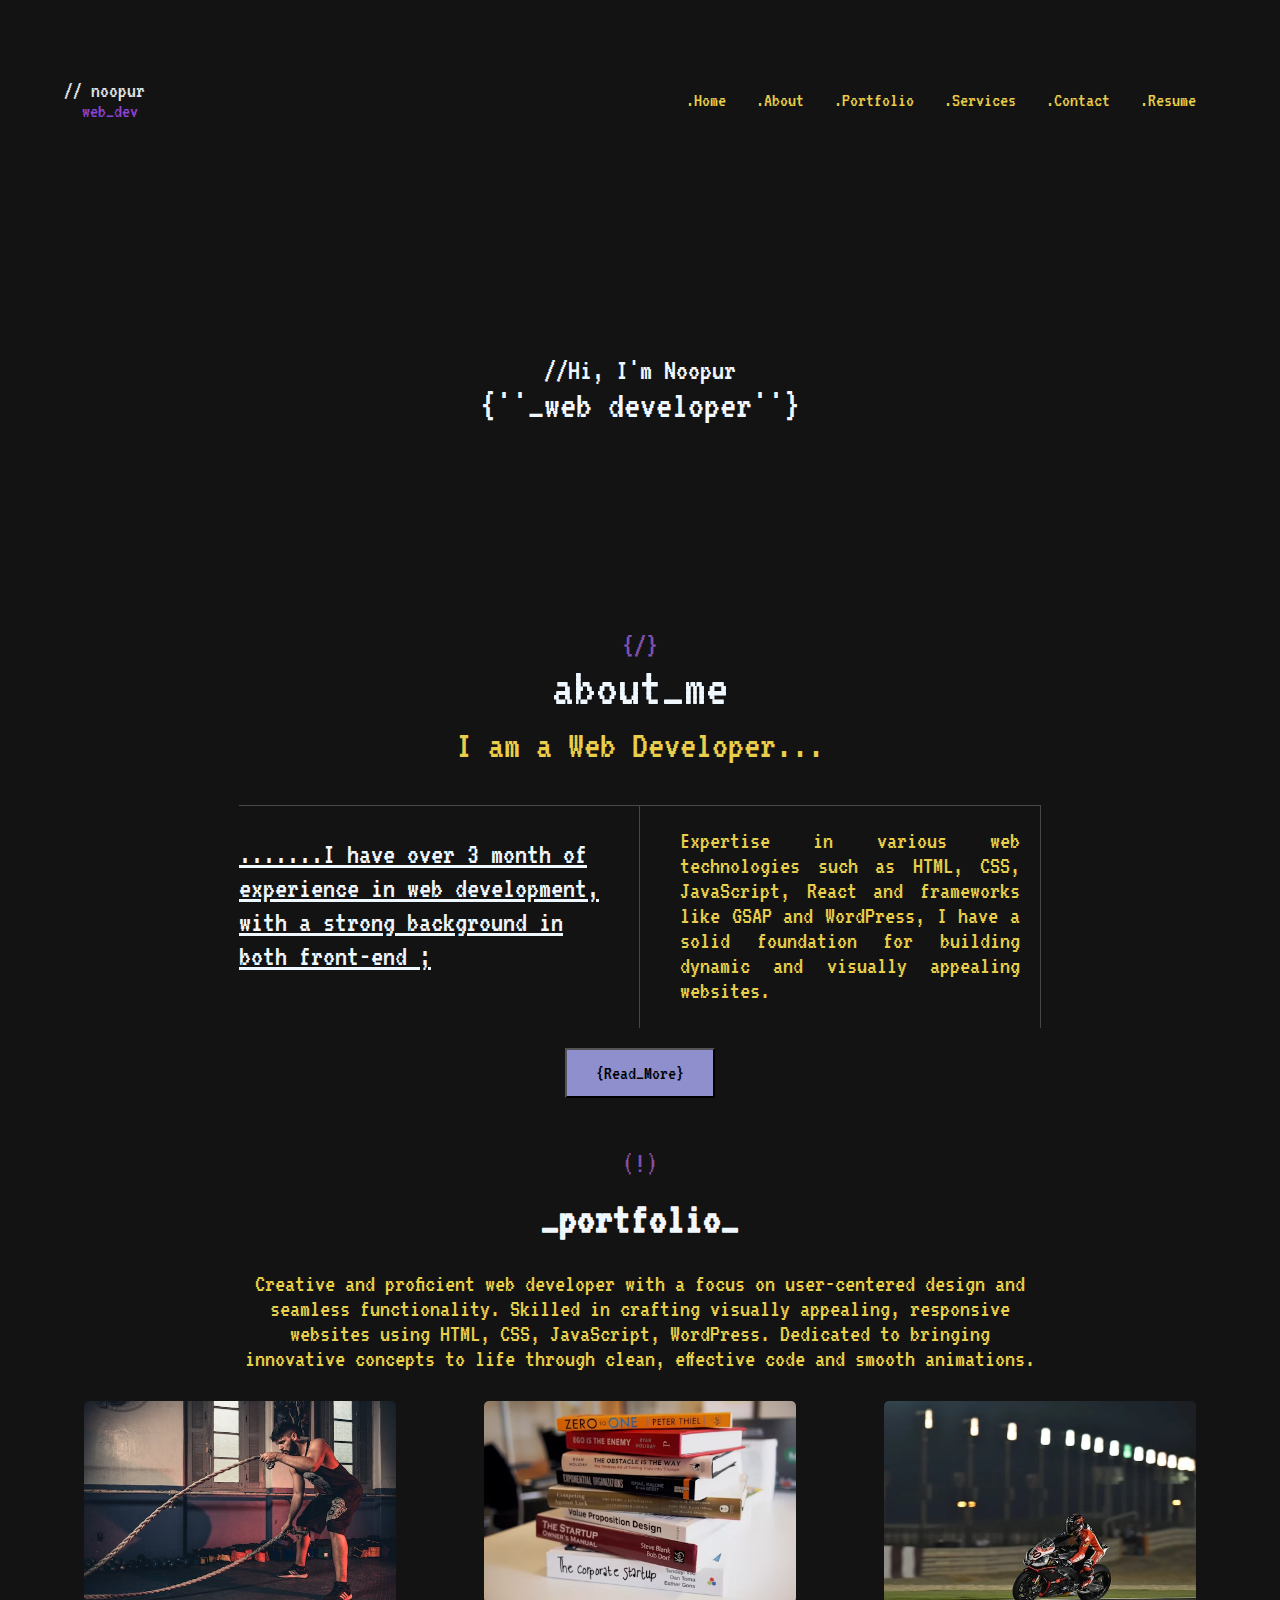
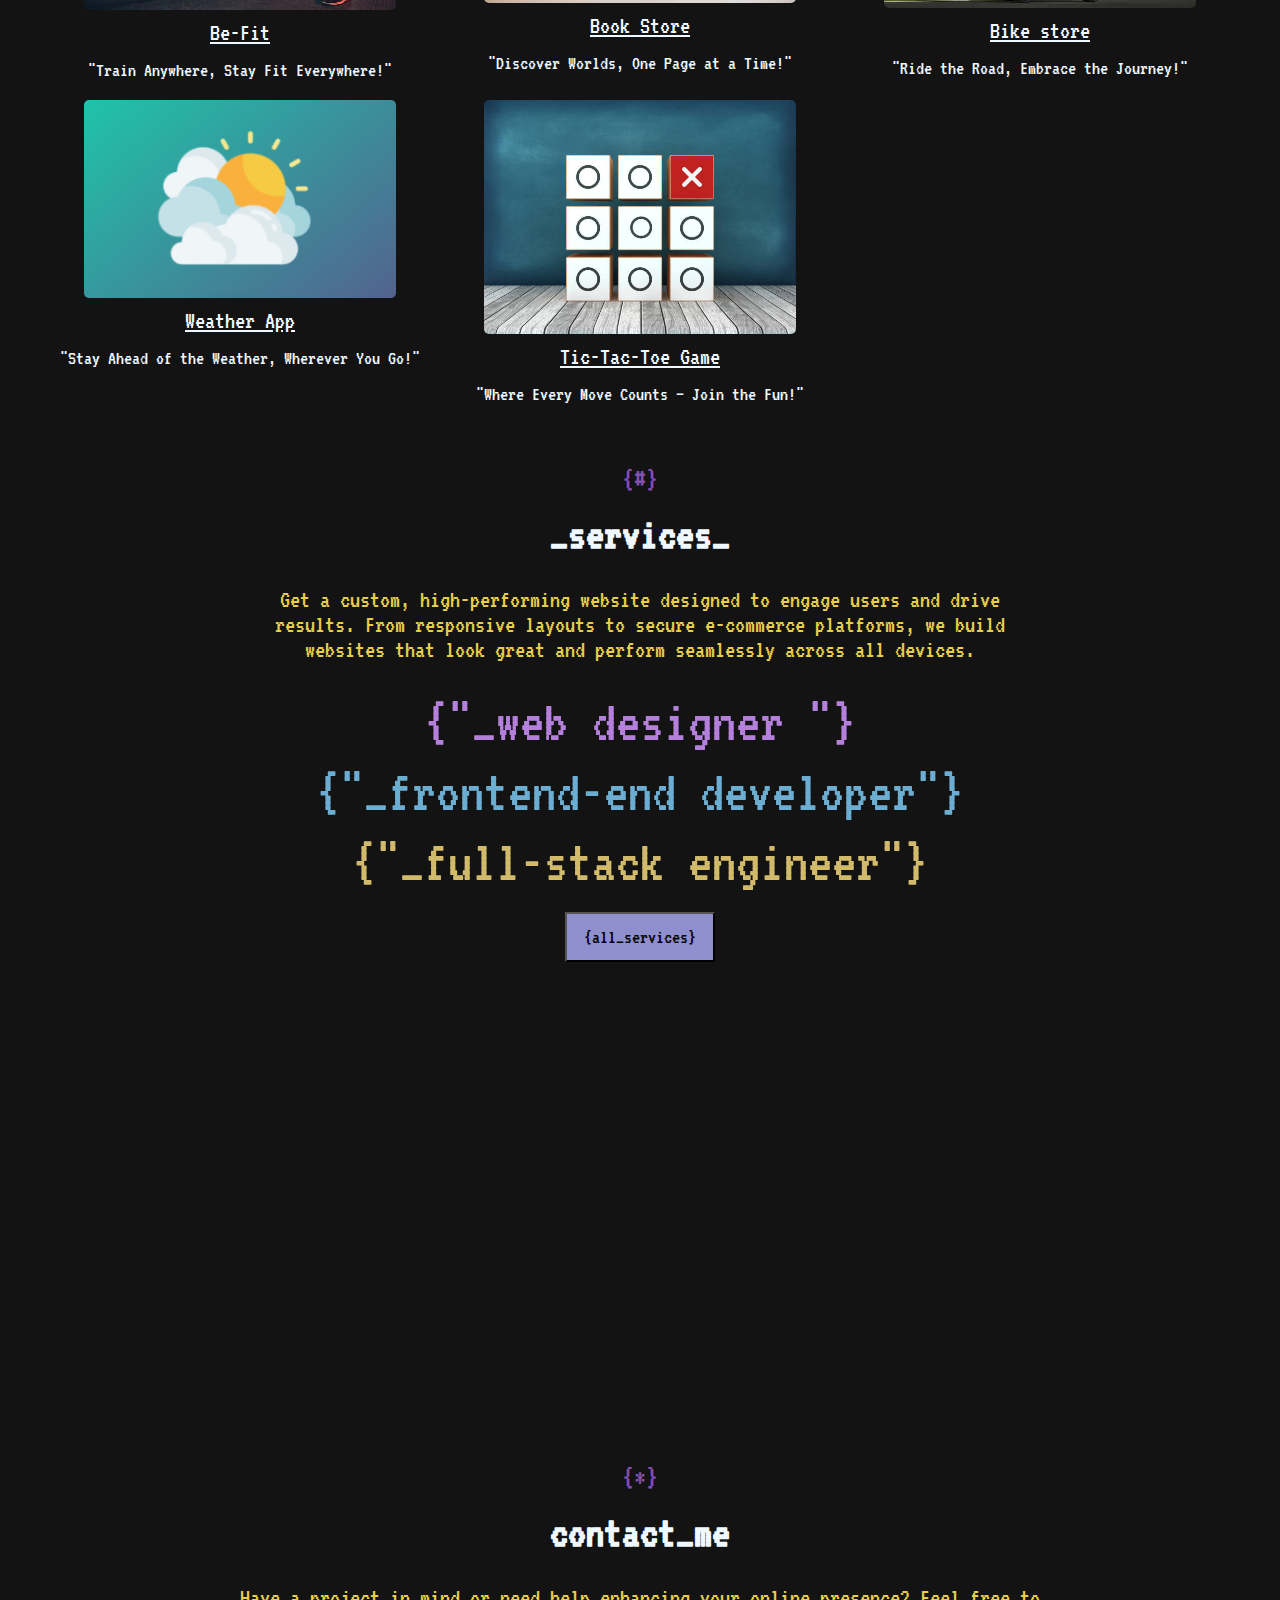
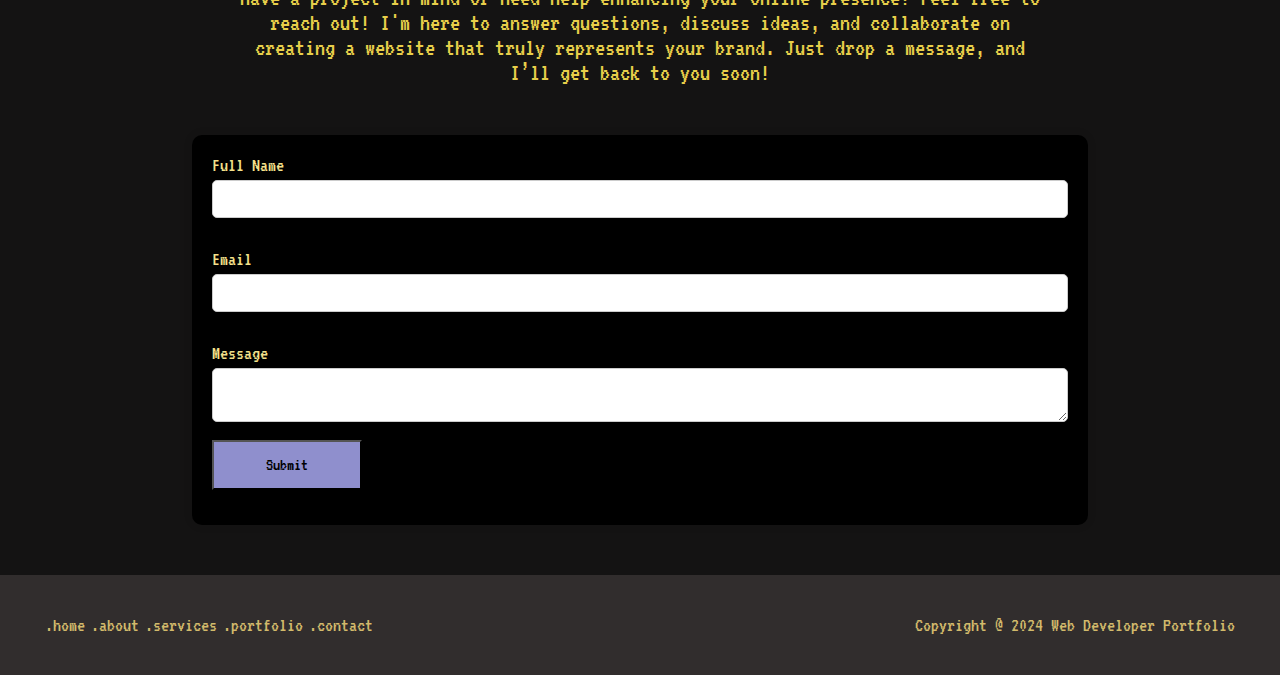
==== commit 733d6d2c: "edit few points" ====
--- a/index.html
+++ b/index.html
@@ -4,6 +4,7 @@
     <meta charset="UTF-8">
     <meta name="viewport" content="width=device-width, initial-scale=1.0">
     <title>Portfolio</title>
+    <link rel="shortcut icon" href="/img/favicon.jpeg" type="image/x-icon">
     <link rel="stylesheet" href="style.css">
     <link rel="stylesheet" href="https://cdnjs.cloudflare.com/ajax/libs/font-awesome/6.6.0/css/all.min.css" integrity="sha512-Kc323vGBEqzTmouAECnVceyQqyqdsSiqLQISBL29aUW4U/M7pSPA/gEUZQqv1cwx4OnYxTxve5UMg5GT6L4JJg==" crossorigin="anonymous" referrerpolicy="no-referrer" />
 </head>
@@ -34,7 +35,7 @@
 
         <section id="head" >
             <div id="heading">
-                <h3>//hi, i'm noopur</h3>
+                <h3>//Hi, I'm Noopur</h3>
                 <h1>{''_web developer''}</h1>
            
         
@@ -44,7 +45,7 @@
             <div id="content">
                 <h3>{/}</h3>
                 <h2>  about_me </h2>
-                    <p>Lorem ipsum dolor sit amet consectetur adipisicing elit. Quisquam, </p>
+                <p>I am a Web Developer... </p>
             </div>
         </section>
         
@@ -52,13 +53,13 @@
             <div class="acontainer">
                 <div class="cont">
                  <div id="rcontent">
-                   <p>  <u>.......I have over 1 year of experience in  web development, with a strong  background in both front-end and back-end technologies ;</u></p>
+                   <p>  <u>.......I have over 3 month of experience in  web development, with a strong  background in both front-end  ;</u></p>
      <br> <br>
                  </div>     
                 </div>
                 <div class="cont">
                  <div class="lcontent">
-                   <p>  velit ex. Cras ultricies nisi eget sem mollis, a maximus felis laoreet. Nam eget ultricies urna, vel ullamcorper arcu. Quisque feugiat rhoncus arcu, a tincidunt arcu lacinia ac. Maecenas molestie vel ante in finibus. Sed sit amet ligula eros. In hac habitasse platea dictumst;</p>
+                   <p>Expertise in various web technologies such as HTML, CSS, JavaScript, React and frameworks like GSAP and WordPress, I have a solid foundation for building dynamic and visually appealing websites.</p>
                  </div>
                </div>
                </div>
@@ -72,33 +73,49 @@
             <div class="pmain">
                 <h3>(!)</h3>
                 <h2>_portfolio_</h2>
-                <p>Lorem ipsum dolor sit amet consectetur adipisicing elit. Incidunt? ,Lorem ipsum dolor sit.</p>
+                <p> Creative and proficient web developer with a focus on user-centered design and seamless functionality. Skilled in crafting visually appealing, responsive websites using HTML, CSS, JavaScript, WordPress. Dedicated to bringing innovative concepts to life through clean, effective code and smooth animations.</p>
             </div>
         </section>
 
         <div class="ludo-section">
             <div class="ludo-part">
                 <img src="/img/be-fit website.jpeg"alt="Image 1">
-                <a href="https://be-fit-main-two.vercel.app/" style="color: aliceblue;">  <h3>Be-Fit <i class="fa-solid fa-arrow-up-right-from-square"></i></h3></a>
+                <a href="https://be-fit-main-main.vercel.app/" style="color: aliceblue;" target="_blank">  <h3>Be-Fit <i class="fa-solid fa-arrow-up-right-from-square"></i></h3></a>
                 <p>"Train Anywhere, Stay Fit Everywhere!"</p>
             </div>
             <div class="ludo-part">
                 <img src="/img/book website.jpeg" alt="Image 2">
-                <a href="#" style="color: aliceblue;">  <h3>Book Store <i class="fa-solid fa-arrow-up-right-from-square"></i></h3></a>
+                <a href="https://book-store-blue-ten.vercel.app/ " style="color: aliceblue;" target="_blank">  <h3>Book Store <i class="fa-solid fa-arrow-up-right-from-square"></i></h3></a>
                 <p> "Discover Worlds, One Page at a Time!"</p>
             </div>
             <div class="ludo-part">
                 <img src="/img/bike website.webp" alt="Image 3">
-                <a href="#" style="color: aliceblue;">  <h3>Bike store <i class="fa-solid fa-arrow-up-right-from-square"></i></h3></a>
+                <a href="https://bike-store-one.vercel.app/" style="color: aliceblue;" target="_blank">  <h3>Bike store <i class="fa-solid fa-arrow-up-right-from-square"></i></h3></a>
                 <p>"Ride the Road, Embrace the Journey!"</p>
             </div>
+
+            <div class="ludo-part">
+                <img src="/img/Screenshot 2024-11-02 185954.png"alt="Image 1">
+                <a href="https://weather-app-ten-umber-28.vercel.app/" style="color: aliceblue;" target="_blank">  <h3>Weather App <i class="fa-solid fa-arrow-up-right-from-square"></i></h3></a>
+                <p>"Stay Ahead of the Weather, Wherever You Go!"</p>
+            </div>
+            <div class="ludo-part">
+                <img src="/img/tic tac toe .png" alt="Image 2">
+                <a href="https://tic-tac-toe-tau-three.vercel.app/ " style="color: aliceblue;" target="_blank">  <h3>Tic-Tac-Toe Game <i class="fa-solid fa-arrow-up-right-from-square"></i></h3></a>
+                <p> "Where Every Move Counts – Join the Fun!"</p>
+            </div>
+            <!-- <div class="ludo-part">
+                <img src="/img/bike website.webp" alt="Image 3">
+                <a href="https://bike-store-one.vercel.app/" style="color: aliceblue;" target="_blank">  <h3>Bike store <i class="fa-solid fa-arrow-up-right-from-square"></i></h3></a>
+                <p>"Ride the Road, Embrace the Journey!"</p>
+            </div> -->
         </div>
 
         <section class="portfolio" id="services">
             <div class="pmain">
                 <h3>{#}</h3>
                 <h2>_services_</h2>
-                <p>Lorem ipsum dolor sit amet consectetur adipisicing elit. Incidunt?,  Lorem ipsum dolor sit.</p>
+                <p>Get a custom, high-performing website designed to engage users and drive results. From responsive layouts to secure e-commerce platforms, we build websites that look great and perform seamlessly across all devices.</p>
             </div>
         </section>
 
@@ -119,42 +136,43 @@
             <div class="pmain">
                 <h3>{*}</h3>
                 <h2>contact_me</h2>
-                <p>Lorem ipsum dolor sit amet consectetur adipisicing elit. Incidunt? ,Lorem ipsum dolor sit.</p>
+                <p>Have a project in mind or need help enhancing your online presence? Feel free to reach out! I'm here to answer questions, discuss ideas, and collaborate on creating a website that truly represents your brand. Just drop a message, and I’ll get back to you soon!</p>
             </div>
         </section>
 
-        <section class="contactme" id="contact">
-        <form action="">
-            <div class="form-group">
-            <label for="name">Full Name</label>
-            <input type="text" name="name" id="name" required>
-            </div>
-            <br>
-
-            <div class="form-group">
-            <label for="name">Email</label>
-            <input type="text" name="name" id="name" required>
-            </div>
-            <br>
-            <div class="form-group">
-            <label for="name">Message</label>
-            <textarea name="Message" id="Message" required></textarea>
-            </div>
-
-            <div class="form-group">
-                <button type="submit"> Submit</button>
-            </div>
-
-        </form>
-        </section>
+        <section class="contactme" id="contact"> 
+            <form action="mailto:your-email@example.com" method="post" enctype="text/plain" target="_blank">
+                <div class="form-group">
+                    <label for="name">Full Name</label>
+                    <input type="text" name="name" id="name" required>
+                </div>
+                <br>
+        
+                <div class="form-group">
+                    <label for="email">Email</label>
+                    <input type="email" name="email" id="email" required>
+                </div>
+                <br>
+        
+                <div class="form-group">
+                    <label for="message">Message</label>
+                    <textarea name="message" id="message" required></textarea>
+                </div>
+        
+                <div class="form-group">
+                    <button type="submit">Submit</button>
+                </div>
+            </form>
+        </section>  
+        
 
 <footer class="footer">
    <div class="link"> 
     <a href="index.html">.home</a>
-    <a href="index.html">.about</a>
-    <a href="index.html">.services</a>
-    <a href="index.html">.portfolio</a>
-    <a href="index.html">.contact</a>
+    <a href="about.html">.about</a>
+    <a href="services.html">.services</a>
+    <a href="portfolio.html">.portfolio</a>
+    <a href="contact.html">.contact</a>
 
 </div>
       
--- a/style.css
+++ b/style.css
@@ -161,10 +161,36 @@
 
 #heading h1 {
   font-size: 60px;
-  font-weight: 800;
-}
-
-@media (max-width: 1024px) {
+  font-weight: 550;
+}
+#heading h3{
+font-size: 30px;
+}
+
+
+/* about  */
+
+
+
+#content h2 {
+  font-size: 45px;
+  font-weight: 300;
+}
+#content h3 {
+  font-size: 40px;
+  color: rgb(130, 80, 171);
+}
+#content p {
+  font-size: 30px;
+  margin-top: 10px;
+  color: rgb(232, 206, 74);
+  text-align: center;
+}
+
+
+
+
+@media (max-width: 1440px) {
   #head h1 {
     text-align: center;
     font-size: 40px;
@@ -177,7 +203,7 @@
 }
 
 #content h2 {
-  font-size: 45px;
+  font-size: 55px;
   font-weight: 300;
 }
 #content h3 {
@@ -185,7 +211,7 @@
   color: rgb(130, 80, 171);
 }
 #content p {
-  font-size: 16px;
+  font-size: 40px;
   margin-top: 10px;
   color: rgb(232, 206, 74);
   text-align: center;
@@ -194,17 +220,27 @@
 @media (max-width: 1024px) {
   #content h2 {
     margin-top: 10px;
-    font-size: 30px;
+    font-size: 40px;
   }
   #content h3 {
+    font-size: 35px;
+    color: rgb(130, 80, 171);
+  }
+  #content p {
     font-size: 25px;
-    color: rgb(130, 80, 171);
-  }
-  #content p {
-    font-size: 16px;
     margin-top: 10px;
     color: rgb(232, 206, 74);
     text-align: center;
+  }
+}
+
+@media screen and (max-width:768px) {
+  #heading h1  {
+    text-align: center;
+    font-size: 30px;
+  }
+  #heading h3{
+    font-size: 25px;
   }
 }
 
@@ -238,6 +274,7 @@
   font-family: "Bodoni Moda SC", serif;
   font-weight: 400;
   font-style: normal;
+  font-size: 30px;
 }
 
 .acontainer .lcontent {
@@ -264,6 +301,7 @@
 #btn {
   margin-top: 20px;
   text-align: center;
+  font-size: 25px;
 }
 
 button a {
@@ -313,7 +351,7 @@
     font-weight: 400;
     font-style: normal;
     text-align: justify;
-    font-size: 18px;
+    font-size: 20px;
   }
 
   .acontainer .lcontent {
@@ -353,8 +391,9 @@
 }
 
 .pmain p {
-  font-size: 20px;
-  margin: 20px 0;
+  max-width: 800px;
+  font-size: 25px;
+  margin: 30px auto;
   color: rgb(232, 206, 74);
   text-align: center;
 }
@@ -436,6 +475,7 @@
 }
 
 .ludo-part h3 {
+  font-size: 25px;
   margin: 10px 0 5px;
 }
 
@@ -476,10 +516,13 @@
 }
 
 .images {
+  display: flex;
+  justify-content: center;
+  align-items: center;
   margin-top: 50px;
-  padding: 20vh;
-  width: 100%;
-  height: 15vh;
+  /* padding: 20vh; */
+  width: 100%;
+  height:400px;
   text-align: center;
   background-size: cover;
   background-position: center center;
@@ -598,15 +641,16 @@
 
 @media screen and (max-width: 1024px) {
   #main-heading h3 {
-      max-width: 400px;
+      max-width: 500px;
       text-align: justify;
   }
 }
 
 @media (max-width: 425px) {
   #main-heading h3 {
-      max-width: 250px;
-      font-size: 20px ;
+      max-width: 260px;
+      font-size: 18px ;
+   
   }
 }
 
@@ -715,13 +759,16 @@
   padding: 0 15vw;
   margin-top: 3vw;
   text-align: center;
-  font-size: 14px;
+  font-size: 25px;
   color: rgb(210, 186, 107);
 }
 
 @media screen and (max-width:768px) {
   .main_service h2 {
     font-size: 50px;
+  }
+  .main_service p{
+    font-size: 20px;
   }
 }
 
@@ -754,10 +801,10 @@
 .servicedata p {
   display: flex;
   align-items: center;
-  font-size: 18px;
+  font-size: 20px;
   max-width: 40vh;
   color: rgb(210, 186, 107);
-  margin: auto;
+  margin:30px auto;
 }
 
 @media screen and (max-width: 1024px) {
@@ -775,30 +822,45 @@
     margin: 10px 0;
   }
   .servicedata p {
-    font-size: 16px;
+    font-size: 18px;
     max-width: 80%;
     margin-bottom: 30px;
+    margin: 10px auto;
   }
 }
 
 #resume {
   text-align: center;
+
 }
 
 .r-content h2 {
-  margin-top: 10vh;
-  font-size: 55px;
-}
-
-.r-content p {
+  margin-top: 50px;
+  font-size: 60px;
+  margin-bottom: 15px;
+}
+
+.r-content a {
+  text-decoration: none;
+  color: #f4f9ff; /* Change to your desired color */
+  font-size: 25px;
+}
+
+a:hover {
+  text-decoration: underline;
+ 
+}
+
+
+/* .r-content p {
   font-size: 18px;
   max-width: 500px;
-  margin: 20px auto;
-}
+ 
+} */
 
 @media screen and (max-width: 768px) {
   .r-content h2 {
-    font-size: 50px;
+    font-size: 55px;
   }
   .r-content p {
     font-size: 12px;
@@ -915,18 +977,15 @@
 }
 
 .r-experience p {
-  margin: 30px auto;
-  font-size: 16px;
+  margin: 20px auto;
+  font-size: 25px;
 }
 
 @media screen and (max-width: 768px) {
   .r-experience h2 {
-    font-size: 25px;
-  }
-  .r-experience p {
-    font-size: 14px;
-    max-width: 400px;
-  }
+    font-size: 35px;
+  }
+
 }
 
 .r_experiencecontent {
@@ -943,6 +1002,7 @@
   align-items: center;
 }
 .r-box p {
+  font-size: 20px;
   white-space: nowrap;
 }
 
@@ -971,64 +1031,77 @@
 }
 
 .rsmall h4 {
-  font-size: 2vh;
+  font-size: 30px;
 }
 
 .rsmall p {
   color: rgb(199, 201, 106);
   margin-top: 10px;
   max-width: 1000px;
-  font-size: 16px;
-}
-
+  font-size: 25px;
+}
+/* 
 .r_skills {
-  padding: 2vw 10vw;
-}
+  padding:40px;
+
+} */
 
 .sresume {
   display: flex;
-  justify-content: space-between;
+  justify-content: space-evenly;
+
   padding: 20px;
 }
 
 .leftskills h3 {
   color: rgb(94, 41, 185);
-  font-size: 3vh;
+  font-size: 25px;
 }
 
 .leftskills h4 {
   margin-top: 20px;
-  font-size: 2.5vh;
+  font-size: 30px;
 }
 
 .leftskills p {
   margin-top: 20px;
-width: 500px;
+/* width: 500px; */
   color: rgb(199, 201, 106);
+  font-size: 20px;
 }
 
 .rightskills h3 {
   color: rgb(94, 41, 185);
-  font-size: 3vh;
+  font-size: 25px;
 }
 
 .rightskills h4 {
   margin-top: 20px;
-  font-size: 2.5vh;
+  font-size: 30px;
 }
 
 .rightskills p {
   margin-top: 20px;
   color: rgb(199, 201, 106);
-  width: 500px;
-}
+  /* width: 500px; */
+  font-size: 20px;
+}
+
+
 
 @media screen and (max-width:1024px) {
+  .sresume{
+    flex-direction: column;
+  }
   .leftskills p{
-    width: 100%;
+    font-size: 18px;
+    max-width: 400px;
+    margin:10px auto;
   }
   .rightskills p{
-    width: 100%;
+    max-width: 400px;
+    margin:10px auto;
+    font-size: 18px;
   }
 }
 
@@ -1131,15 +1204,15 @@
     border-bottom: 1px solid grey;
   }
   .rsmall p {
-    font-size: 14px;
+    font-size: 20px;
     text-align: justify;
   }
   .e-group {
     border-right: 0;
   }
   .r-experience p {
-    font-size: 14px;
-    max-width: 300px;
+    font-size: 20px;
+    max-width: 400px;
   }
   .r_skills {
     padding: 0;
@@ -1151,3 +1224,10 @@
   }
 
 }
+
+@media (max-width:768px) {
+  .r-experience p {
+    font-size: 18px;
+    max-width: 275px;
+  }
+}
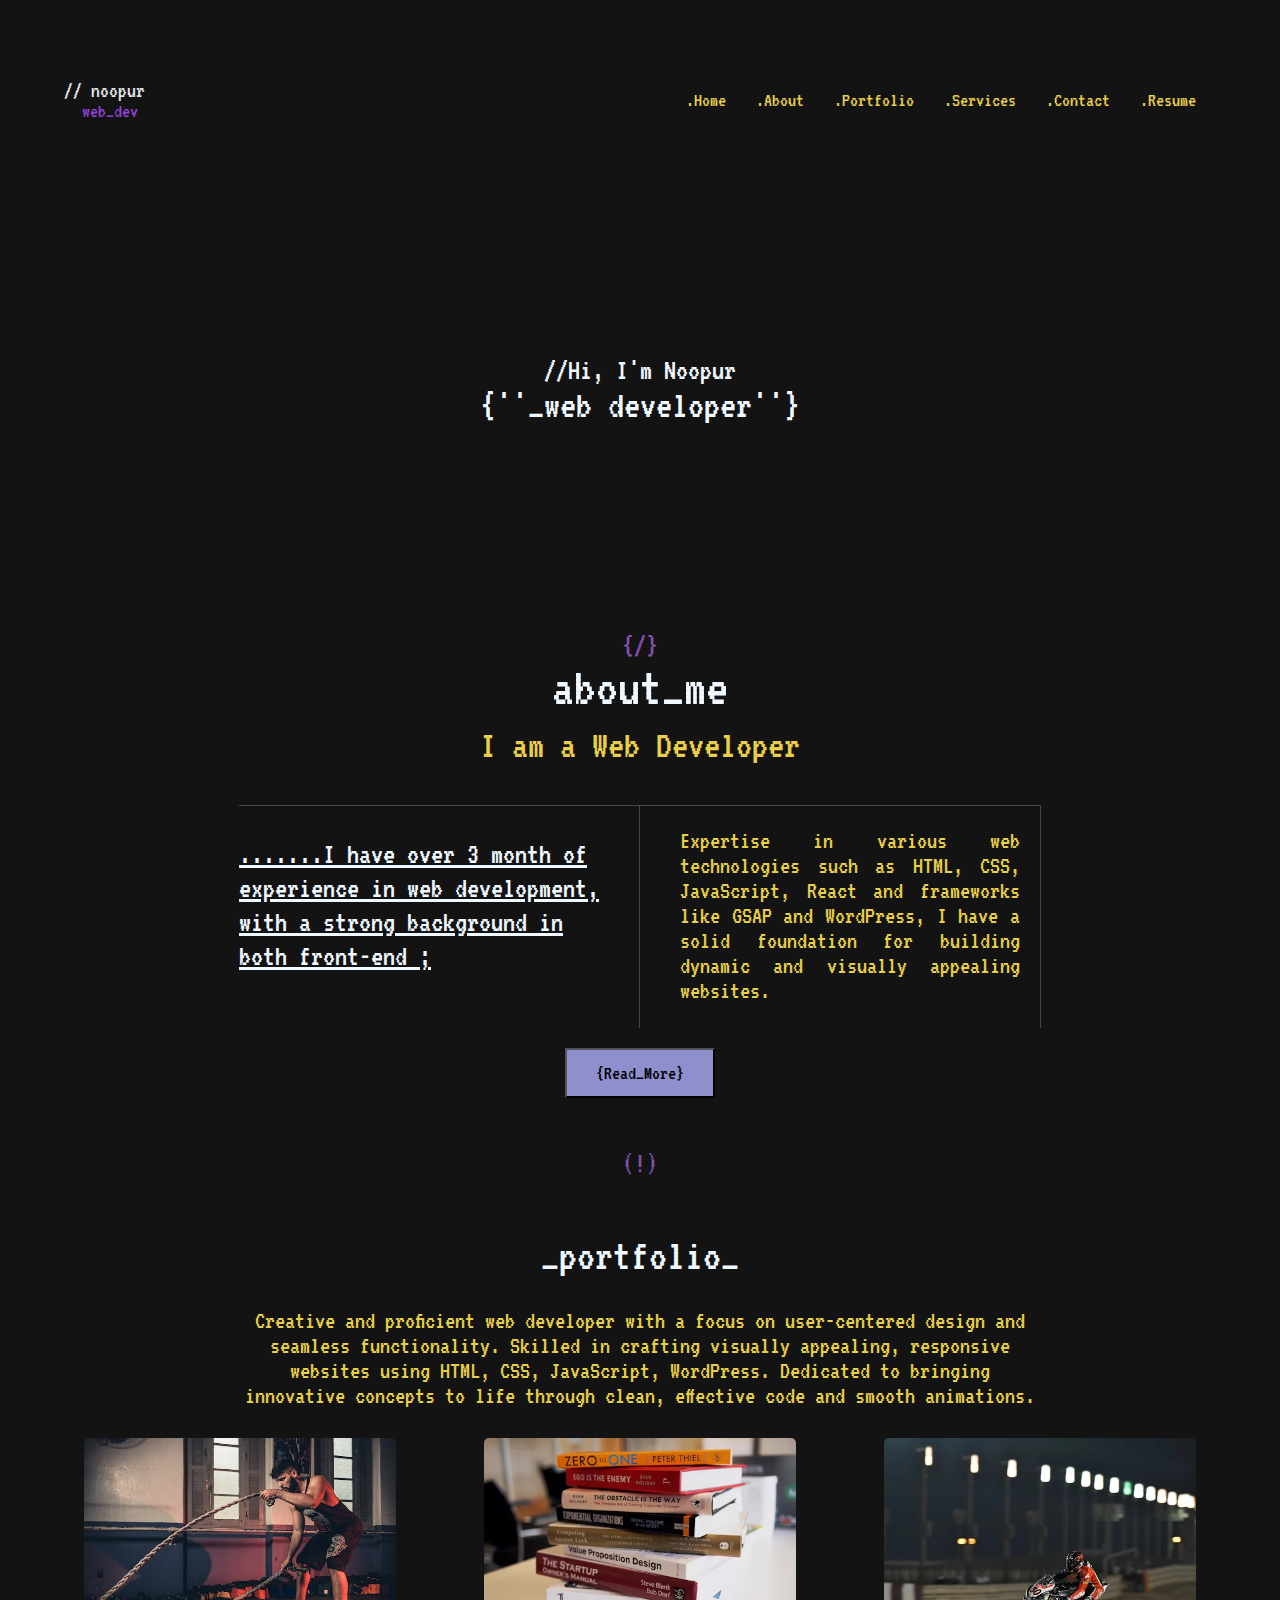
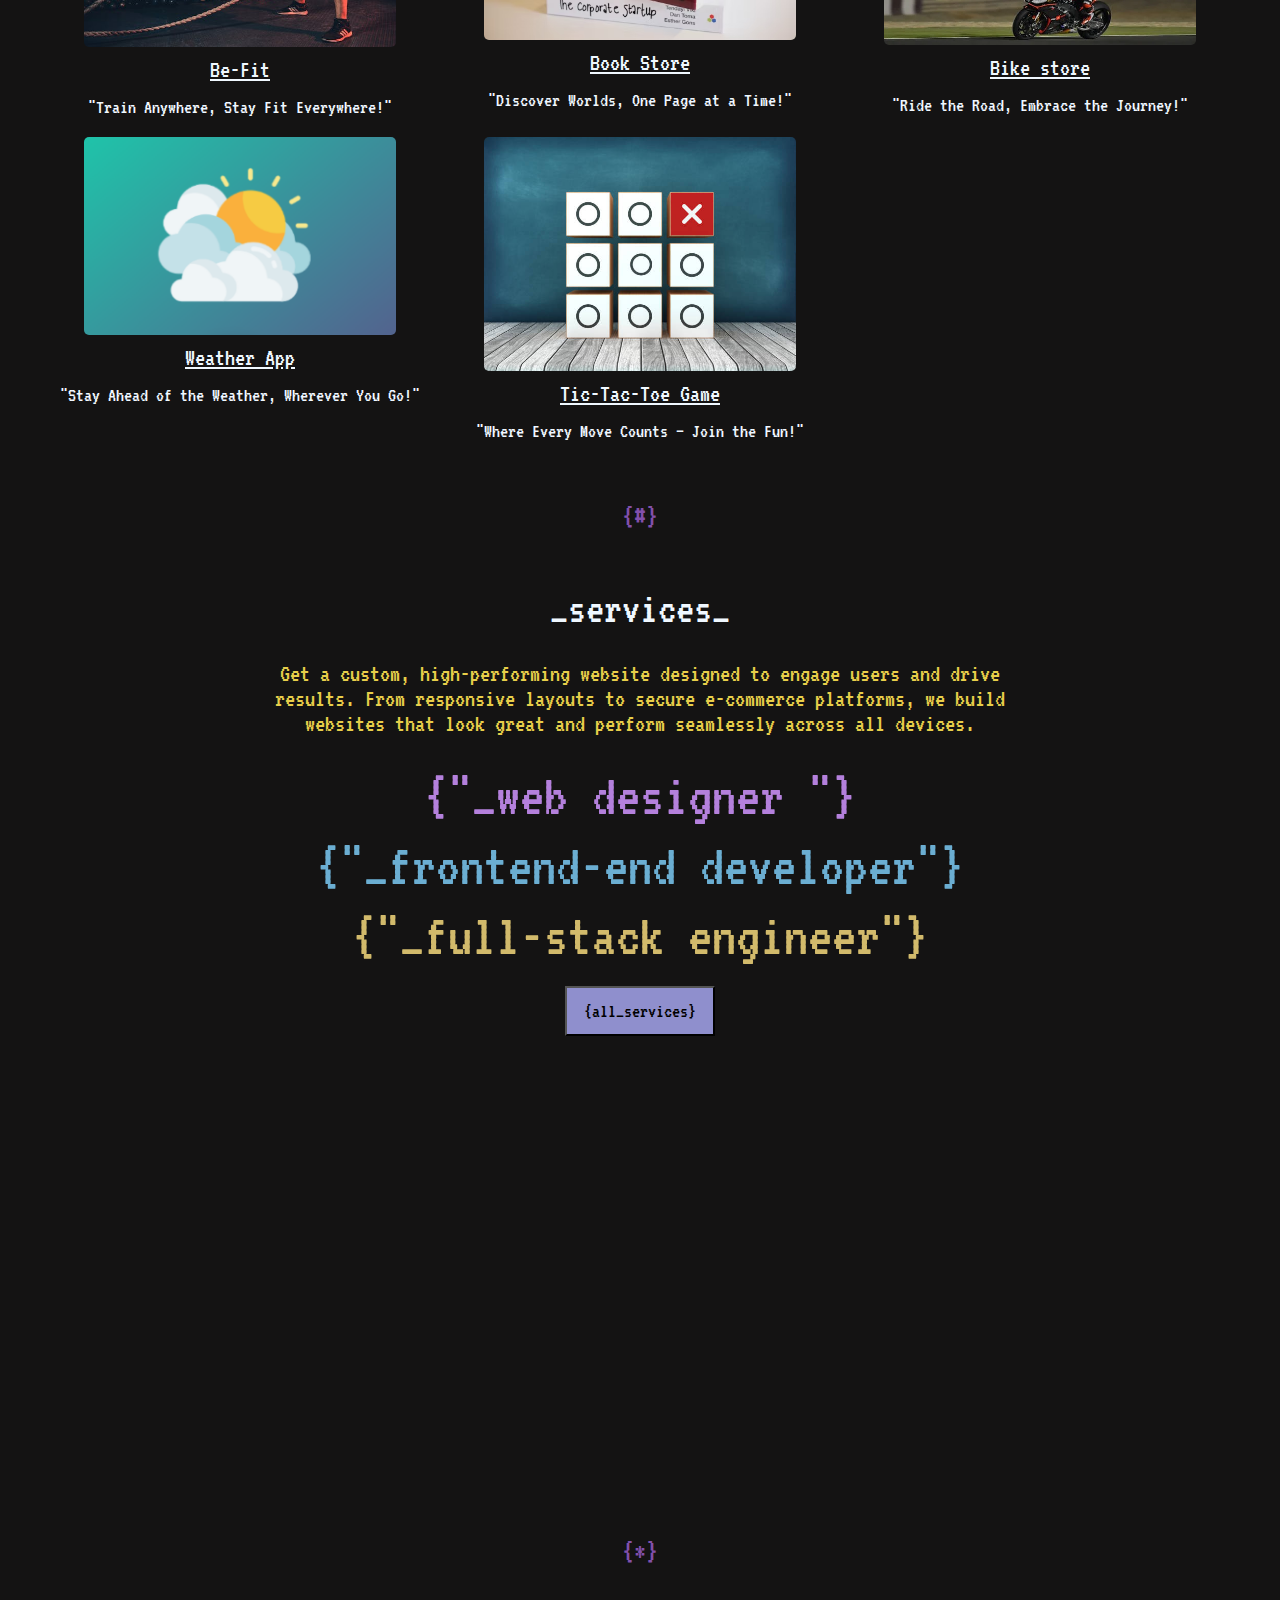
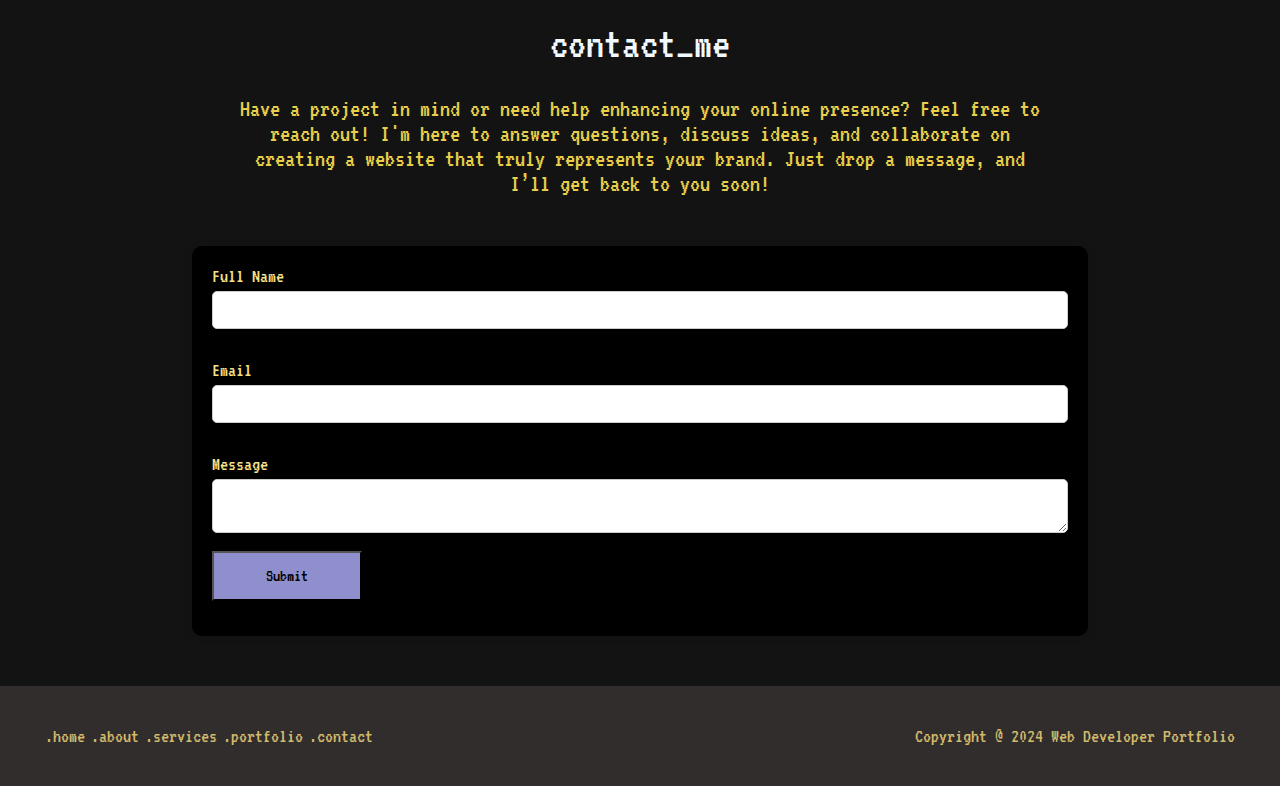
==== commit 388b333b: "font change" ====
--- a/index.html
+++ b/index.html
@@ -45,7 +45,7 @@
             <div id="content">
                 <h3>{/}</h3>
                 <h2>  about_me </h2>
-                <p>I am a Web Developer... </p>
+                <p>I am a Web Developer </p>
             </div>
         </section>
         
--- a/style.css
+++ b/style.css
@@ -385,9 +385,9 @@
 }
 
 .pmain h2 {
-  margin-top: 2vh;
+  margin-top: 55px;
   font-size: 45px;
-  font-weight: 800;
+  font-weight: 500;
 }
 
 .pmain p {
